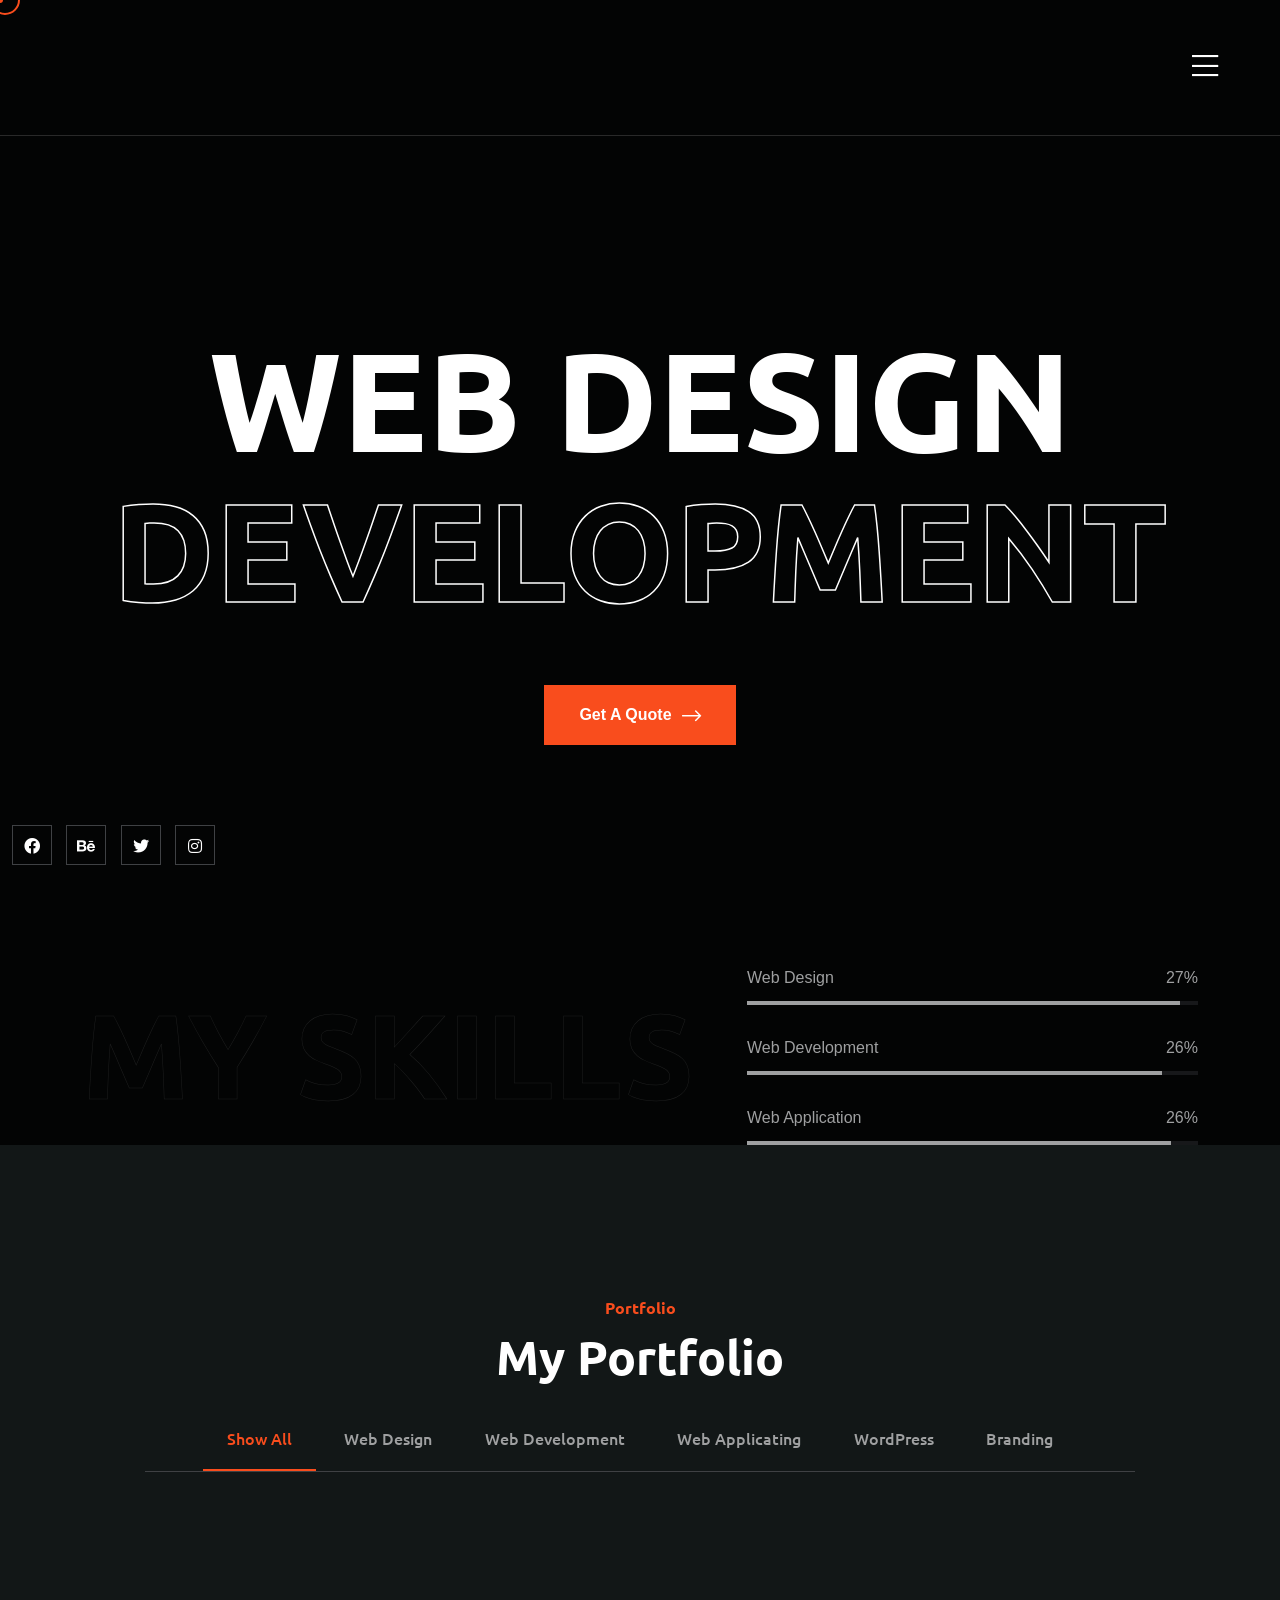
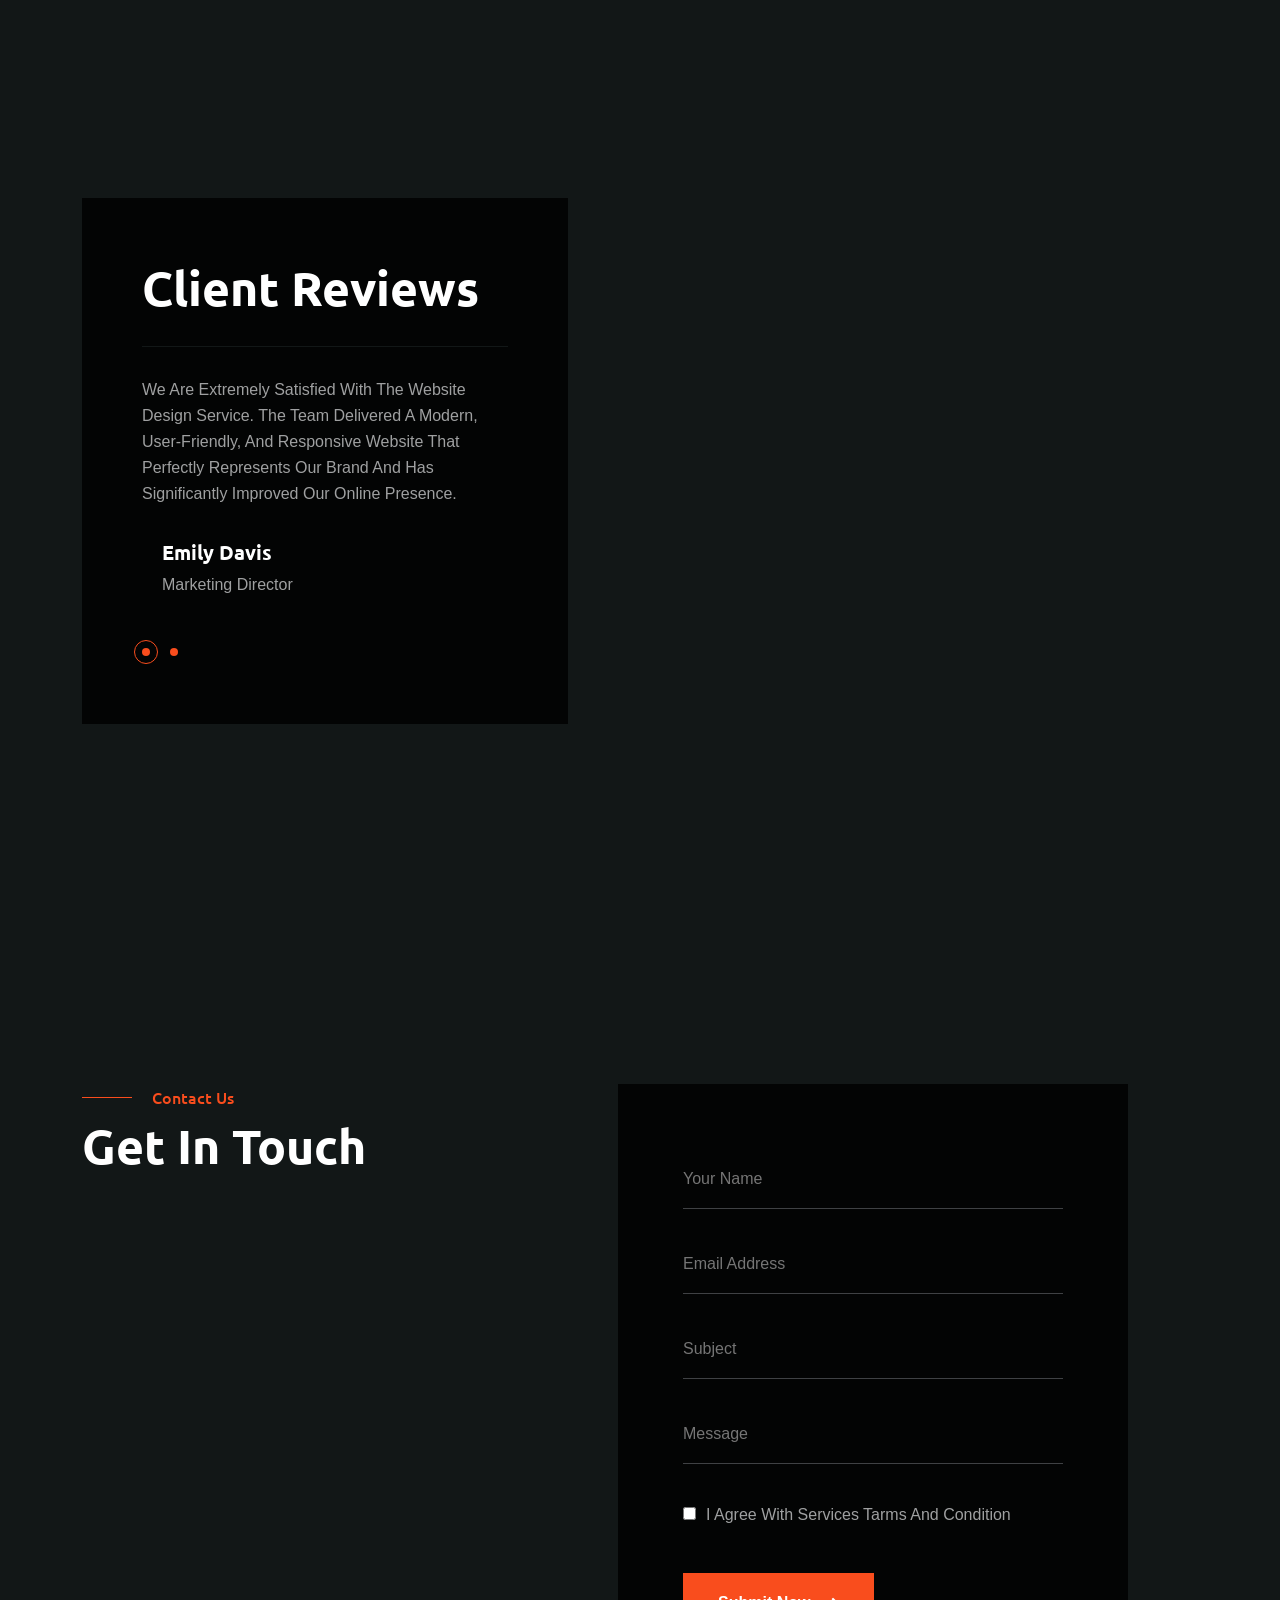
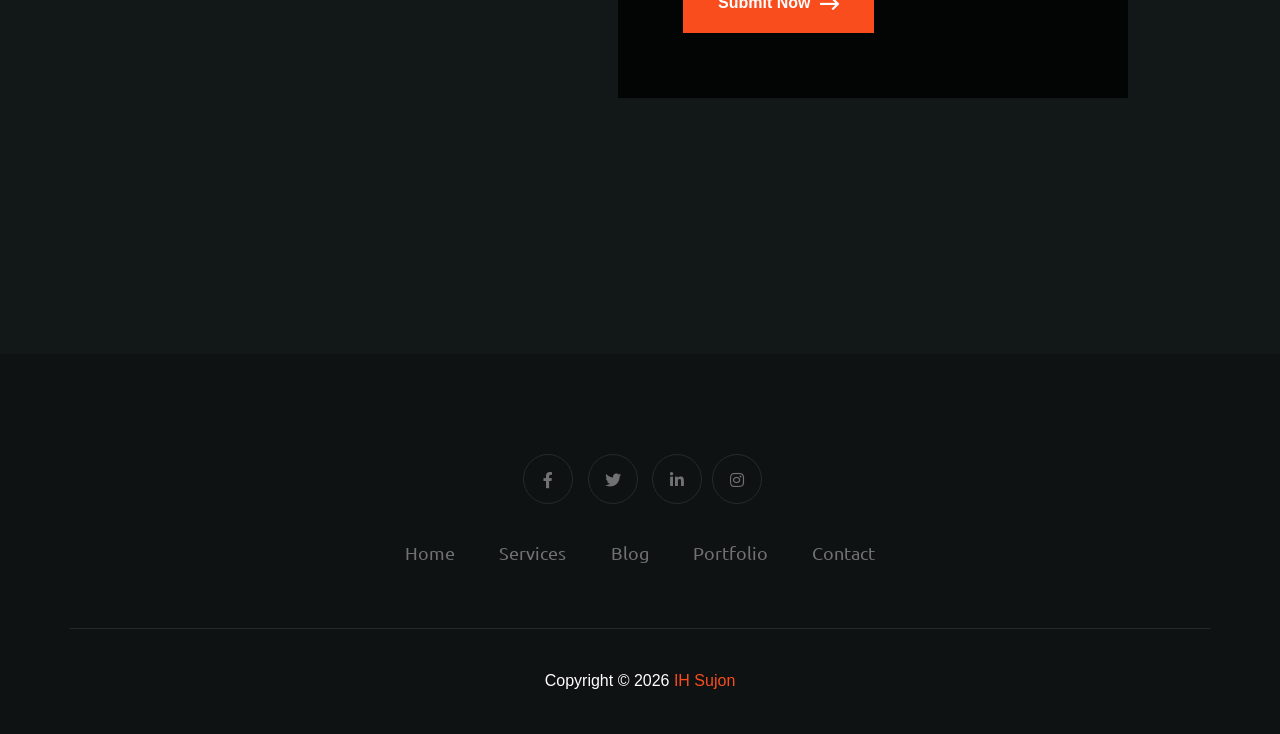
==== index.html @ 3312206a "Add files via upload" ====
<!DOCTYPE html>
<html lang="en">
  <head>
    <!-- Start Meta -->
    <meta charset="UTF-8" />
    <meta http-equiv="X-UA-Compatible" content="IE=edge" />
    <meta name="description" content="Ismaeil Hossain Sujon" />
    <meta
      name="keywords"
      content="Creative Web Designer, Web Designer, landing Page Developer, freelancer"
    />
    <meta name="IH Sujon" content="IH Sujon" />
    <meta name="viewport" content="width=device-width, initial-scale=1" />
    <!-- Title of Site -->
    <title>IH Sujon</title>
    <!-- Favicons -->
    <link rel="icon" type="image/png" href="assets/img/favicon.png" />
    <!-- Bootstrap CSS -->
    <link rel="stylesheet" href="assets/css/bootstrap.min.css" />
    <!-- font awesome -->
    <link rel="stylesheet" href="assets/css/all.css" />
    <!-- Animate CSS -->
    <link rel="stylesheet" href="assets/css/animate.css" />
    <!-- Swiper -->
    <link rel="stylesheet" href="assets/css/swiper-bundle.min.css" />
    <!-- Magnific -->
    <link rel="stylesheet" href="assets/css/magnific-popup.css" />
    <!-- Mean menu -->
    <link rel="stylesheet" href="assets/css/meanmenu.min.css" />
    <!-- Custom CSS -->
    <link rel="stylesheet" href="assets/sass/style.css" />
  </head>

  <body class="custom__cursor">
    <div class="custom__cursor-one"></div>
    <div class="custom__cursor-two"></div>
    <!-- Preloader start -->
    <div class="theme-loader">
      <div class="spinner">
        <div class="double-bounce1"></div>
        <div class="double-bounce2"></div>
      </div>
    </div>
    <!-- Preloader end -->

    <!-- Header Area Start -->
    <div class="header__area three">
      <div class="container custom-container">
        <div class="header__area-box">
          <div class="header__area-box-logo">
            <a href="index.html">
              <img src="assets/img/logo-2.png" alt="" />
            </a>
          </div>
          <div class="header__area-box-sidebar d-block">
            <div class="header__area-box-sidebar-popup-icon">
              <a href="#"><i class="fal fa-bars"></i></a>
            </div>
          </div>
          <!-- sidebar Menu Start -->
          <div class="header__area-box-sidebar-popup">
            <div class="sidebar-close-btn">
           <!--    <a href="#"><i class="fal fa-times"></i></a> -->
            </div>
            <div class="header__area-box-sidebar-popup-logo">
              <a href="index.html">
                <img src="assets/img/logo-2.png" alt="" />
              </a>
            </div>
            <div class="header__area-box-sidebar-popup-menu">
              <ul id="mobilemenu">
                <li><a href="index.html">Home</a></li>
                <li><a href="about.html">About</a></li>
                <li><a href="services.html">Services</a></li>
                <li><a href="portfolio.html">Portfolio</a></li>
                <li><a href="blog.html">Blog</a></li>
              <li><a href="contact.html">Contact</a></li>
            </ul>
                <li><a href="contact.html">Contact</a></li>
              </ul>
            </div>
            <div class="contact__info">
              <h4 class="mb-25">Contact Info</h4>
              <div class="contact__info-list">
                <a href="tel:89709806789"
                  ><i class="fal fa-phone-alt"></i>+88 01817 24 47 56</a
                >
                <a href="mailto:info@webmail.com"
                  ><i class="fal fa-envelope-open-text"></i>sujon244756@gmail.com</a
                >
                <a href="#"
                  ><i class="fal fa-map-marker-alt"></i>House 274, Ward: 8, Block B, Shiddirgonj, Narayanganj.</a
                >
              </div>
            </div>
          </div>
          <div class="sidebar-overlay"></div>
          <!-- sidebar Menu Start -->
        </div>
      </div>
    </div>
    <!-- Header Area End -->
    <!-- Banner Area Start -->
    <div class="banner__area-three" data-background="assets/img/banner-3.jpg">
      <div class="container">
        <div class="row">
          <div class="col-xl-12">
            <div class="banner__area-three-content">
              <h1>web Design <span> Development</span></h1>
              <a class="theme-btn-1" href="contact.html"
                >Get A Quote <i class="fal fa-long-arrow-right"></i
              ></a>
            </div>
          </div>
        </div>
      </div>
      <div class="banner__area-three-bottom">
        <div class="container custom-container">
          <div class="banner__area-three-bottom-icon">
            <ul>
              <li>
                <a href="#"><i class="fab fa-facebook"></i></a>
              </li>
              <li>
                <a href="#"><i class="fab fa-behance"></i></a>
              </li>
              <li>
                <a href="#"><i class="fab fa-twitter"></i></a>
              </li>
              <li>
                <a href="#"><i class="fab fa-instagram"></i></a>
              </li>
            </ul>
          </div>
        </div>
      </div>
    </div>
    <!-- Banner Area End -->
    <!-- Skill Area Start -->
    <div class="skill__area-two">
      <div class="container">
        <div class="row align-items-center">
          <div class="col-xl-7 col-lg-7 lg-mb-30">
            <div class="skill__area-two-left">
              <span>My Skills</span> <img src="assets/img/skills.png" alt="" />
            </div>
          </div>
          <div class="col-xl-5 col-lg-5">
            <div class="skill__area-two-right">
              <div class="skill__area-two-right-skill">
                <div class="skill__area-two-right-skill-item">
                  <div class="skill__area-two-right-skill-item-content">
                    <h6>web Design</h6>
                    <span class="skill__area-two-right-skill-item-count">
                      <span class="counter">96</span>%</span
                    >
                  </div>
                  <div class="skill__area-two-right-skill-item-inner">
                    <div
                      class="skill__area-two-right-skill-item-bar"
                      data-width="96"
                    ></div>
                  </div>
                </div>
              </div>
              <div class="skill__area-two-right-skill mt-30">
                <div class="skill__area-two-right-skill-item">
                  <div class="skill__area-two-right-skill-item-content">
                    <h6>Web Development</h6>
                    <span class="skill__area-two-right-skill-item-count">
                      <span class="counter">92</span>%</span
                    >
                  </div>
                  <div class="skill__area-two-right-skill-item-inner">
                    <div
                      class="skill__area-two-right-skill-item-bar"
                      data-width="92"
                    ></div>
                  </div>
                </div>
              </div>
              <div class="skill__area-two-right-skill mt-30">
                <div class="skill__area-two-right-skill-item">
                  <div class="skill__area-two-right-skill-item-content">
                    <h6>Web Application</h6>
                    <span class="skill__area-two-right-skill-item-count">
                      <span class="counter">94</span>%</span
                    >
                  </div>
                  <div class="skill__area-two-right-skill-item-inner">
                    <div
                      class="skill__area-two-right-skill-item-bar"
                      data-width="94"
                    ></div>
                  </div>
                </div>
              </div>
            </div>
          </div>
        </div>
      </div>
    </div>
    <!-- Skill Area End -->
    <!-- Portfolio Area Start -->
    <div class="portfolio__area-two section-padding">
      <div class="container">
        <div class="row">
          <div class="col-xl-12 mb-60">
            <div class="portfolio__area-two-title">
              <span class="subtitle-one">Portfolio</span>
              <h2>My Portfolio</h2>
            </div>
            <div class="portfolio__area-two-btn">
              <ul>
                <li class="active" data-filter="*">Show All</li>
                <li data-filter=".design">Web Design</li>
                <li data-filter=".development">Web Development</li>
                <li data-filter=".webapplication">Web Applicating</li>
                <li data-filter=".wordpress">WordPress</li>
                <li data-filter=".branding">Branding</li>
              </ul>
            </div>
          </div>
        </div>
        <div class="row portfolio__area-two-active">
          <div class="col-xl-4 col-lg-4 col-md-6 portfolio-item mb-30">
            <div class="portfolio__area-two-item">
              <img
                class="img__full"
                src="assets/img/portfolio/portfolio-7.jpg"
                alt=""
              />
              <div class="portfolio__area-two-item-content">
                <span>Website Design</span>
                <h4><a href="portfolio-details-2.html">Website Design</a></h4>
              </div>
            </div>
          </div>
          <div
            class="col-xl-4 col-lg-4 col-md-6 portfolio-item webapplication mb-30"
          >
            <div class="portfolio__area-two-item">
              <img
                class="img__full"
                src="assets/img/portfolio/portfolio-8.jpg"
                alt=""
              />
              <div class="portfolio__area-two-item-content">
                <span>Web Application</span>
                <h4><a href="portfolio-details-2.html">Web Application</a></h4>
              </div>
            </div>
          </div>
          <div
            class="col-xl-4 col-lg-4 col-md-6 portfolio-item branding design mb-30"
          >
            <div class="portfolio__area-two-item">
              <img
                class="img__full"
                src="assets/img/portfolio/portfolio-9.jpg"
                alt=""
              />
              <div class="portfolio__area-two-item-content">
                <span>Web Design</span>
                <h4><a href="portfolio-details-2.html">Web Design</a></h4>
              </div>
            </div>
          </div>
          <div
            class="col-xl-4 col-lg-4 col-md-6 portfolio-item development webapplication mb-30"
          >
            <div class="portfolio__area-two-item">
              <img
                class="img__full"
                src="assets/img/portfolio/portfolio-10.jpg"
                alt=""
              />
              <div class="portfolio__area-two-item-content">
                <span>Web Development</span>
                <h4><a href="portfolio-details-2.html">Web Development</a></h4>
              </div>
            </div>
          </div>
          <div class="col-xl-4 col-lg-4 col-md-6 portfolio-item design mb-30">
            <div class="portfolio__area-two-item">
              <img
                class="img__full"
                src="assets/img/portfolio/portfolio-11.jpg"
                alt=""
              />
              <div class="portfolio__area-two-item-content">
                <span>Photography</span>
                <h4><a href="portfolio-details-2.html">Photography</a></h4>
              </div>
            </div>
          </div>
          <div
            class="col-xl-4 col-lg-4 col-md-6 portfolio-item development branding wordpress mb-30"
          >
            <div class="portfolio__area-two-item">
              <img
                class="img__full"
                src="assets/img/portfolio/portfolio-12.jpg"
                alt=""
              />
              <div class="portfolio__area-two-item-content">
                <span>Website Branding</span>
                <h4><a href="portfolio-details-2.html">Website Branding</a></h4>
              </div>
            </div>
          </div>
          <div
            class="col-xl-4 col-lg-4 col-md-6 portfolio-item wordpress branding lg-mb-30"
          >
            <div class="portfolio__area-two-item">
              <img
                class="img__full"
                src="assets/img/portfolio/portfolio-13.jpg"
                alt=""
              />
              <div class="portfolio__area-two-item-content">
                <span>Wordpress Design</span>
                <h4><a href="portfolio-details-2.html">Wordpress Design</a></h4>
              </div>
            </div>
          </div>
          <div
            class="col-xl-4 col-lg-4 col-md-6 portfolio-item design lg-mb-30"
          >
            <div class="portfolio__area-two-item">
              <img
                class="img__full"
                src="assets/img/portfolio/portfolio-14.jpg"
                alt=""
              />
              <div class="portfolio__area-two-item-content">
                <span>Web Design</span>
                <h4><a href="portfolio-details-2.html">Web Design</a></h4>
              </div>
            </div>
          </div>
          <div
            class="col-xl-4 col-lg-4 col-md-6 portfolio-item wordpress development"
          >
            <div class="portfolio__area-two-item">
              <img
                class="img__full"
                src="assets/img/portfolio/portfolio-15.jpg"
                alt=""
              />
              <div class="portfolio__area-two-item-content">
                <span>Wordpress Design</span>
                <h4><a href="portfolio-details-2.html">Wordpress Design</a></h4>
              </div>
            </div>
          </div>
        </div>
      </div>
    </div>
    <!-- Portfolio Area End -->
    <!-- Sponsors Area Start -->
    <div class="sponsors__area">
      <div class="container">
        <div class="row">
          <div class="col-xl-6"></div>
          <div class="col-xl-6">
            <div class="swiper sponsors-slider">
              <div class="swiper-wrapper">
                <div class="sponsors__area-brand swiper-slide">
                  <a href="#"><img src="assets/img/brand-1.png" alt="" /></a>
                </div>
                <div class="sponsors__area-brand swiper-slide">
                  <a href="#"><img src="assets/img/brand-2.png" alt="" /></a>
                </div>
                <div class="sponsors__area-brand swiper-slide">
                  <a href="#"><img src="assets/img/brand-3.png" alt="" /></a>
                </div>
                <div class="sponsors__area-brand swiper-slide">
                  <a href="#"><img src="assets/img/brand-4.png" alt="" /></a>
                </div>
              </div>
            </div>
          </div>
        </div>
      </div>
    </div>
    <!-- Sponsors Area End -->
    <!-- Reviews Area Start -->
    <div class="reviews__area" data-background="assets/img/reviews.jpg">
      <div class="container">
        <div class="row">
          <div class="col-xl-6 col-lg-8">
            <div class="reviews__area-left">
              <div class="reviews__area-left-title">
                <h2>Client Reviews</h2>
              </div>
              <div class="swiper reviews">
                <div class="swiper-wrapper">
                  <div class="reviews__area-left-item swiper-slide">
                    <p>
                      We are extremely satisfied with the website design service. The team delivered a modern, user-friendly, and responsive website that perfectly represents our brand and has significantly improved our online presence.
                    </p>
                    <div class="reviews__area-left-item-client">
                      <div class="reviews__area-left-item-client-avatar">
                        <img src="assets/img/avatar/client.jpg" alt="" />
                      </div>
                      <div class="reviews__area-left-item-client-content">
                        <h5>Emily Davis</h5>
                        <span>Marketing Director</span>
                      </div>
                    </div>
                  </div>
                  <div class="reviews__area-left-item swiper-slide">
                    <p>
                      We are extremely satisfied with the website design. It has enhanced our online presence and helped us attract more clients.
                    </p>
                    <div class="reviews__area-left-item-client">
                      <div class="reviews__area-left-item-client-avatar">
                        <img src="assets/img/avatar/client-1.jpg" alt="" />
                      </div>
                    
                      <div class="reviews__area-left-item-client-content">
                        <h5>David Wilson</h5>
                        <span>Owner & CEO</span>
                      </div>
                    </div>
                  </div>
                </div>
              </div>
              <div class="reviews__area-left-dots">
                <div class="reviews-pagination"></div>
              </div>
              <div class="reviews__area-left-quote">
                <img src="assets/img/icon/quote.png" alt="" />
              </div>
            </div>
          </div>
        </div>
      </div>
    </div>
    <!-- Reviews Area End -->
    <!-- Contact Area Start -->
    <div class="contact__area section-padding">
      <div class="container">
        <div class="row mb-60">
          <div class="col-xl-12">
            <div class="contact__area-title lg-t-center">
              <span class="subtitle">Contact Us</span>
              <h2>Get in Touch</h2>
            </div>
          </div>
        </div>
        <div class="row">
          <div class="col-xl-12">
            <div class="contact__area-bottom">
              <div class="contact__area-bottom-form">
                <form
                  id="contact-form"
                  action="assets/form/mail.php"
                  method="POST"
                >
                  <div class="row">
                    <div class="col-sm-12 mb-25">
                      <div class="contact__area-bottom-form-item">
                        <input
                          type="text"
                          name="name"
                          placeholder="Your Name"
                          required="required"
                        />
                      </div>
                    </div>
                    <div class="col-sm-12 mb-25">
                      <div class="contact__area-bottom-form-item">
                        <input
                          type="text"
                          name="email"
                          placeholder="Email Address"
                          required="required"
                        />
                      </div>
                    </div>
                    <div class="col-sm-12 mb-25">
                      <div class="contact__area-bottom-form-item">
                        <input
                          type="text"
                          name="subject"
                          placeholder="Subject"
                          required="required"
                        />
                      </div>
                    </div>
                    <div class="col-sm-12 mb-30">
                      <div class="contact__area-bottom-form-item">
                        <textarea
                          name="message"
                          rows="5"
                          placeholder="Message"
                        ></textarea>
                      </div>
                    </div>
                    <div class="col-sm-12 mb-45">
                      <div class="contact__area-bottom-form-item">
                        <label>
                          <input class="mr-10" type="checkbox" />I agree with
                          services tarms and condition</label
                        >
                      </div>
                    </div>
                    <div class="col-sm-12">
                      <div class="contact__area-bottom-form-item">
                        <button class="theme-btn-1" type="submit">
                          Submit Now<i class="far fa-long-arrow-right"></i>
                        </button>
                      </div>
                    </div>
                  </div>
                </form>
              </div>
              <div class="contact__area-bottom-map">
              
                  <iframe src="https://www.google.com/maps/embed?pb=!1m18!1m12!1m3!1d1536.1489969031143!2d90.51235357299315!3d23.64577737249857!2m3!1f0!2f0!3f0!3m2!1i1024!2i768!4f13.1!3m3!1m2!1s0x3755b142490614c7%3A0x42169fa05b97630a!2sKnit%20Concern%20Printing%20Unit!5e1!3m2!1sen!2sbd!4v1783164167828!5m2!1sen!2sbd" loading="lazy"></iframe>

              </div>
            </div>
          </div>
        </div>
      </div>
    </div>
    <!-- Contact Area End -->
    <!-- Footer Area Start -->
    <div class="footer__area pt-60 pb-60">
      <div class="container">
        <div class="row align-items-center">
          <div class="col-xl-12">
            <div class="footer__area-widget t-center">
              <div class="footer__area-widget-about">
                <div class="footer__area-widget-about-social three">
                  <ul>
                    <li>
                      <a href="#"><i class="fab fa-facebook-f"></i></a>
                    </li>
                    <li>
                      <a href="#"><i class="fab fa-twitter"></i></a>
                    </li>
                    <!-- <li>
                      <a href="#"><i class="fab fa-behance"></i></a>
                    </li> -->
                    <li>
                      <a href="#"><i class="fab fa-linkedin-in"></i></a>
                    </li>
                    <!-- <li>
                      <a href="#"><i class="fal fa-basketball-ball"></i></a>
                    </li> -->
                    <!-- <li>
                      <a href="#"><i class="fab fa-pinterest-p"></i></a>
                    </li> -->
                    <li>
                      <a href="#"><i class="fab fa-instagram"></i></a>
                    </li>
                  </ul>
                </div>
                <div class="footer__area-widget-about-menu three">
                  <ul>
                    <li><a href="index.html">Home</a></li>
                    <li><a href="services.html">Services</a></li>
                    <li><a href="blog.html">Blog</a></li>
                    <li><a href="portfolio.html">Portfolio</a></li>
                    <li><a href="contact.html">Contact</a></li>
                  </ul>
                </div>
              </div>
            </div>
          </div>
        </div>
      </div>
    </div>
    <!-- Footer Area End -->
    <!-- Copyright Area Start -->
    <div class="copyright__area">
      <div class="container">
        <div class="row align-items-center copyright__area-border">
          <div class="col-xl-12">
            <div class="copyright__area-left t-center">
              <p>
                Copyright © 2026<a href="https://www.facebook.com/sujon244756"> IH Sujon</a> 
              </p>
            </div>
          </div>
        </div>
      </div>
    </div>
    <!-- Copyright Area End -->
    <!-- Scroll Btn Start -->
    <div class="scroll-up">
      <svg
        class="scroll-circle svg-content"
        width="100%"
        height="100%"
        viewBox="-1 -1 102 102"
      >
        <path d="M50,1 a49,49 0 0,1 0,98 a49,49 0 0,1 0,-98" />
      </svg>
    </div>
    <!-- Scroll Btn End -->
    <!-- Main JS -->
    <script src="assets/js/jquery-3.6.0.min.js"></script>
    <!-- Bootstrap JS -->
    <script src="assets/js/bootstrap.min.js"></script>
    <!-- Counter up -->
    <script src="assets/js/jquery.counterup.min.js"></script>
    <!-- Popper JS -->
    <script src="assets/js/popper.min.js"></script>
    <!-- Progressbar JS -->
    <script src="assets/js/progressbar.min.js"></script>
    <!-- Magnific JS -->
    <script src="assets/js/jquery.magnific-popup.min.js"></script>
    <!-- Swiper JS -->
    <script src="assets/js/swiper-bundle.min.js"></script>
    <!-- Waypoints JS -->
    <script src="assets/js/jquery.waypoints.min.js"></script>
    <!-- Isotope JS -->
    <script src="assets/js/isotope.pkgd.min.js"></script>
    <!-- Mean menu -->
    <script src="assets/js/jquery.meanmenu.min.js"></script>
    <!-- Custom JS -->
    <script src="assets/js/custom.js"></script>
  </body>
</html>
---- assets/sass/style.css ----
/*==========================================================================
Font
========================================================================== */
/*==========================================================================
Color
========================================================================== */
/*==========================================================================
Common Css
==========================================================================*/
@import url("https://fonts.googleapis.com/css2?family=Lora:wght@400;500;600;700&display=swap");
@import url("https://fonts.googleapis.com/css2?family=Ubuntu:wght@300;400;500;700&display=swap");
body {
  font-family: "Inter", sans-serif;
  color: #CFD0D0;
  font-size: 16px;
  line-height: 26px;
  font-weight: 400;
  text-transform: capitalize;
}

img {
  max-width: 100%;
  height: auto;
  transition: all 0.4s ease-out 0s;
}

a {
  outline: none;
  color: inherit;
  text-decoration: none;
}

a,
button,
i {
  text-decoration: none;
  color: inherit;
}

a:focus,
a:hover {
  text-decoration: none;
  color: inherit;
}

.section-padding {
  padding: 150px 0px;
}

@media (max-width: 575px) {
  .section-padding {
    padding: 90px 0px;
  }
}
.display-none {
  display: none;
}

.img__full {
  width: 100%;
}

/*==========================================================================
Form
==========================================================================*/
button,
input[type=button],
input[type=reset],
input[type=submit] {
  border: 1px solid #272A2A;
  border-color: transparent;
  border-radius: 0px;
  background: #F94D1D;
  color: #FFFFFF;
  line-height: 1;
  padding: 0.6em 1em 0.4em;
}

button:hover,
input[type=button]:hover,
input[type=reset]:hover,
input[type=submit]:hover {
  border-color: transparent;
}

button:active,
button:focus,
input[type=button]:active,
input[type=button]:focus,
input[type=reset]:active,
input[type=reset]:focus,
input[type=submit]:active,
input[type=submit]:focus {
  border-color: transparent;
}

input[type=text],
input[type=email],
input[type=url],
input[type=password],
input[type=search],
input[type=number],
input[type=tel],
input[type=range],
input[type=date],
input[type=month],
input[type=week],
input[type=time],
input[type=datetime],
input[type=datetime-local],
input[type=color],
textarea {
  color: #FFFFFF;
  border: 1px solid;
  border-radius: 0px;
  width: 100%;
  height: 60px;
  border: 1px solid #272A2A;
  background: #FFFFFF;
  padding-left: 20px;
}

input[type=text]:focus,
input[type=email]:focus,
input[type=url]:focus,
input[type=password]:focus,
input[type=search]:focus,
input[type=number]:focus,
input[type=tel]:focus,
input[type=range]:focus,
input[type=date]:focus,
input[type=month]:focus,
input[type=week]:focus,
input[type=time]:focus,
input[type=datetime]:focus,
input[type=datetime-local]:focus,
input[type=color]:focus,
textarea:focus {
  color: #FFFFFF;
  outline: none;
  box-shadow: none;
  border-color: #F94D1D;
}

select {
  border: 1px solid #3F4144;
}

textarea {
  width: 100%;
  height: 150px;
  padding-top: 15px;
}

button,
button:hover,
button:focus {
  box-shadow: none;
  border: none;
  outline: none;
}

/*==========================================================================
Hedging CSS
==========================================================================*/
h1 {
  font-size: 84px;
  line-height: 94px;
  padding: 0;
  margin: 0;
  color: #FFFFFF;
  font-family: "Ubuntu", sans-serif;
  font-weight: 700;
}

h2 {
  font-size: 48px;
  line-height: 58px;
  padding: 0;
  margin: 0;
  color: #FFFFFF;
  font-family: "Ubuntu", sans-serif;
  font-weight: 700;
}

h3 {
  font-size: 30px;
  line-height: 40px;
  padding: 0;
  margin: 0;
  color: #FFFFFF;
  font-family: "Ubuntu", sans-serif;
  font-weight: 700;
}

h4 {
  font-size: 24px;
  line-height: 34px;
  padding: 0;
  margin: 0;
  color: #FFFFFF;
  font-family: "Ubuntu", sans-serif;
  font-weight: 700;
}

h5 {
  font-size: 20px;
  line-height: 30px;
  padding: 0;
  margin: 0;
  color: #FFFFFF;
  font-family: "Ubuntu", sans-serif;
  font-weight: 700;
}

h6 {
  font-size: 18px;
  line-height: 28px;
  padding: 0;
  margin: 0;
  color: #FFFFFF;
  font-family: "Ubuntu", sans-serif;
  font-weight: 700;
}

p {
  font-size: 16px;
  line-height: 26px;
  padding: 0;
  margin: 0;
  color: #9FA0A1;
  font-family: "Inter", sans-serif;
}

.t-left {
  text-align: left;
}

.t-center {
  text-align: center;
}

.t-right {
  text-align: right;
}

@media (max-width: 767px) {
  h2 {
    font-size: 46px;
    line-height: 56px;
  }
}
@media (max-width: 530px) {
  h2 {
    font-size: 40px;
    line-height: 50px;
  }
}
@media (max-width: 460px) {
  h2 {
    font-size: 38px;
    line-height: 48px;
  }
}
@media (max-width: 430px) {
  h2 {
    font-size: 30px;
    line-height: 40px;
  }
  h3 {
    font-size: 26px;
    line-height: 36px;
  }
  h4 {
    font-size: 24px;
    line-height: 34px;
  }
}
/*==========================================================================
Theme Btn CSS
==========================================================================*/
.theme-btn,
.theme-btn-1 {
  background: #F94D1D;
  color: #FFFFFF;
  display: inline-flex;
  font-size: 16px;
  padding: 0 35px;
  text-align: center;
  font-weight: 700;
  font-family: "Inter", sans-serif;
  z-index: 3;
  position: relative;
  transition: all 0.5s ease-out 0s;
  align-items: center;
  line-height: 60px;
  overflow: hidden;
}
.theme-btn::after,
.theme-btn-1::after {
  position: absolute;
  content: "";
  position: absolute;
  width: 0;
  transition: all 0.5s ease-out 0s;
  height: 100%;
  top: 0;
  left: 0;
  right: 0;
  margin: 0 auto;
  z-index: -1;
}
.theme-btn i::before,
.theme-btn-1 i::before {
  font-size: 22px;
  margin-left: 10px;
  top: 1px;
  position: relative;
}
.theme-btn:hover,
.theme-btn-1:hover {
  color: #FFFFFF;
}
.theme-btn:hover::after,
.theme-btn-1:hover::after {
  width: 100%;
}
.theme-btn:focus,
.theme-btn-1:focus {
  color: #FFFFFF;
}

.theme-btn {
  background: #005BA4;
}
.theme-btn:hover {
  color: #030404;
}
.theme-btn::after {
  background: #FFFFFF;
}

.theme-btn-1 {
  background: #F94D1D;
}
.theme-btn-1:hover {
  color: #030404;
}
.theme-btn-1::after {
  background: #FFFFFF;
}

.simple-btn {
  display: inline-block;
  color: #FFFFFF;
  font-size: 14px;
  line-height: 24px;
  font-weight: 600;
  transition: all 0.4s ease-in-out;
  text-transform: capitalize;
}
.simple-btn i {
  position: relative;
  top: 1px;
  margin-left: 8px;
}
.simple-btn:hover {
  color: #F94D1D;
}

.subtitle {
  display: inline-block;
  position: relative;
  font-weight: 500;
  color: #F94D1D;
  text-transform: capitalize;
  z-index: 1;
  margin-bottom: 6px;
  padding-left: 70px;
  font-family: "Ubuntu", sans-serif;
}
.subtitle::after {
  position: absolute;
  top: 13px;
  content: "";
  left: 0;
  width: 50px;
  height: 1px;
  background: #F94D1D;
}
.subtitle.one {
  color: #005BA4;
}
.subtitle.one::after {
  background: #005BA4;
}

.subtitle-one {
  display: inline-block;
  font-family: "Ubuntu", sans-serif;
  position: relative;
  font-weight: 600;
  color: #F94D1D;
  text-transform: capitalize;
  z-index: 1;
  margin-bottom: 6px;
}

@-webkit-keyframes rotate {
  100% {
    transform: rotate(90deg);
  }
}

@keyframes rotate {
  100% {
    transform: rotate(90deg);
  }
}
/*==========================================================================
Scroll Top CSS
==========================================================================*/
.scroll-up {
  cursor: pointer;
  display: block;
  border-radius: 50px;
  box-shadow: inset 0 0 0 2px #3F4144;
  z-index: 10000;
  opacity: 0;
  visibility: hidden;
  transform: translateY(15px);
  position: fixed;
  right: 20px;
  bottom: 20px;
  height: 50px;
  width: 50px;
  transition: all 200ms linear;
}
.scroll-up::after {
  position: absolute;
  font-family: "Font Awesome 5 Pro";
  content: "\f176";
  text-align: center;
  line-height: 50px;
  font-size: 24px;
  color: #F94D1D;
  left: 0;
  top: 0;
  font-size: 20px;
  height: 50px;
  width: 50px;
  cursor: pointer;
  display: block;
  z-index: 1;
  transition: all 200ms linear;
}
.scroll-up.active-scroll {
  opacity: 1;
  visibility: visible;
  transform: translateY(0);
}
.scroll-up svg path {
  fill: none;
}
.scroll-up svg.scroll-circle path {
  stroke: #F94D1D;
  stroke-width: 4;
  box-sizing: border-box;
  transition: all 200ms linear;
}

.scroll-one {
  box-shadow: inset 0 0 0 2px #121717;
}
.scroll-one::after {
  color: #005BA4;
}
.scroll-one svg.scroll-circle path {
  stroke: #005BA4;
}

/*==========================================================================
Preloader CSS
========================================================================== */
.spinner {
  width: 80px;
  height: 80px;
  position: relative;
  margin: 100px auto;
}

.double-bounce1,
.double-bounce2 {
  width: 100%;
  height: 100%;
  border-radius: 50%;
  background-color: #FFFFFF;
  opacity: 0.6;
  position: absolute;
  top: 0;
  left: 0;
  -webkit-animation: sk-bounce 2s infinite ease-in-out;
          animation: sk-bounce 2s infinite ease-in-out;
}

.double-bounce2 {
  -webkit-animation-delay: -1s;
          animation-delay: -1s;
}

@-webkit-keyframes sk-bounce {
  0%, 100% {
    transform: scale(0);
    -webkit-transform: scale(0);
  }
  50% {
    transform: scale(1);
    -webkit-transform: scale(1);
  }
}

@keyframes sk-bounce {
  0%, 100% {
    transform: scale(0);
    -webkit-transform: scale(0);
  }
  50% {
    transform: scale(1);
    -webkit-transform: scale(1);
  }
}
.theme-loader {
  position: fixed;
  width: 100%;
  height: 100%;
  background: #030404;
  z-index: 9999999999;
}

.theme-loader .spinner {
  left: 50%;
  top: 50%;
  margin-left: -40px;
  margin-top: -40px;
}

/*==========================================================================
Video Animation CSS
==========================================================================*/
.video-pulse::after, .video-pulse::before {
  position: absolute;
  content: "";
  width: 100%;
  height: 100%;
  border: 1px solid #FFFFFF;
  left: 0;
  top: 0;
  border-radius: 50%;
  -webkit-animation-duration: 2.5s;
          animation-duration: 2.5s;
  -webkit-animation-timing-function: linear;
          animation-timing-function: linear;
  -webkit-animation-name: video-animation;
          animation-name: video-animation;
  -webkit-animation-iteration-count: infinite;
          animation-iteration-count: infinite;
}

.video-pulse::before {
  -webkit-animation-delay: 1s;
          animation-delay: 1s;
}

@-webkit-keyframes video-animation {
  0% {
    opacity: 0.5;
    transform: scale(1);
  }
  50% {
    opacity: 0.2;
    transform: scale(1.5);
  }
  100% {
    opacity: 0;
    transform: scale(2);
  }
}

@keyframes video-animation {
  0% {
    opacity: 0.5;
    transform: scale(1);
  }
  50% {
    opacity: 0.2;
    transform: scale(1.5);
  }
  100% {
    opacity: 0;
    transform: scale(2);
  }
}
/*==========================================================================
Custom Cursor
========================================================================== */
.custom__cursor-one {
  width: 30px;
  height: 30px;
  border-radius: 100%;
  border: 2px solid #F94D1D;
  transition: all 200ms ease-out;
  position: fixed;
  pointer-events: none;
  left: 0;
  top: 0;
  transform: translate(calc(-50% + 5px), -50%);
  z-index: 999999;
}
.custom__cursor-one.main {
  border-color: #005BA4;
}

.custom__cursor-two {
  width: 6px;
  height: 6px;
  border-radius: 100%;
  background: #F94D1D;
  position: fixed;
  transform: translate(-50%, -50%);
  pointer-events: none;
  transition: width 0.3s, height 0.3s, opacity 0.3s;
  z-index: 999999;
}
.custom__cursor-two.main {
  background: #005BA4;
}

.custom__cursor__hover {
  background: #F94D1D;
  opacity: 0.2;
  width: 70px;
  height: 70px;
}
.custom__cursor__hover.main {
  background: #005BA4;
  opacity: 0.4;
}

.custom-container {
  max-width: 1700px;
  margin: 0 auto;
}

.mt-0 {
  margin-top: 0px;
}

.mb-0 {
  margin-bottom: 0px;
}

.ml-0 {
  margin-left: 0px;
}

.mr-0 {
  margin-right: 0px;
}

.pt-0 {
  padding-top: 0px;
}

.pb-0 {
  padding-bottom: 0px;
}

.pl-0 {
  padding-left: 0px;
}

.pr-0 {
  padding-right: 0px;
}

.mt-5 {
  margin-top: 5px;
}

.mb-5 {
  margin-bottom: 5px;
}

.ml-5 {
  margin-left: 5px;
}

.mr-5 {
  margin-right: 5px;
}

.pt-5 {
  padding-top: 5px;
}

.pb-5 {
  padding-bottom: 5px;
}

.pl-5 {
  padding-left: 5px;
}

.pr-5 {
  padding-right: 5px;
}

.mt-10 {
  margin-top: 10px;
}

.mb-10 {
  margin-bottom: 10px;
}

.ml-10 {
  margin-left: 10px;
}

.mr-10 {
  margin-right: 10px;
}

.pt-10 {
  padding-top: 10px;
}

.pb-10 {
  padding-bottom: 10px;
}

.pl-10 {
  padding-left: 10px;
}

.pr-10 {
  padding-right: 10px;
}

.mt-15 {
  margin-top: 15px;
}

.mb-15 {
  margin-bottom: 15px;
}

.ml-15 {
  margin-left: 15px;
}

.mr-15 {
  margin-right: 15px;
}

.pt-15 {
  padding-top: 15px;
}

.pb-15 {
  padding-bottom: 15px;
}

.pl-15 {
  padding-left: 15px;
}

.pr-15 {
  padding-right: 15px;
}

.mt-20 {
  margin-top: 20px;
}

.mb-20 {
  margin-bottom: 20px;
}

.ml-20 {
  margin-left: 20px;
}

.mr-20 {
  margin-right: 20px;
}

.pt-20 {
  padding-top: 20px;
}

.pb-20 {
  padding-bottom: 20px;
}

.pl-20 {
  padding-left: 20px;
}

.pr-20 {
  padding-right: 20px;
}

.mt-25 {
  margin-top: 25px;
}

.mb-25 {
  margin-bottom: 25px;
}

.ml-25 {
  margin-left: 25px;
}

.mr-25 {
  margin-right: 25px;
}

.pt-25 {
  padding-top: 25px;
}

.pb-25 {
  padding-bottom: 25px;
}

.pl-25 {
  padding-left: 25px;
}

.pr-25 {
  padding-right: 25px;
}

.mt-30 {
  margin-top: 30px;
}

.mb-30 {
  margin-bottom: 30px;
}

.ml-30 {
  margin-left: 30px;
}

.mr-30 {
  margin-right: 30px;
}

.pt-30 {
  padding-top: 30px;
}

.pb-30 {
  padding-bottom: 30px;
}

.pl-30 {
  padding-left: 30px;
}

.pr-30 {
  padding-right: 30px;
}

.mt-35 {
  margin-top: 35px;
}

.mb-35 {
  margin-bottom: 35px;
}

.ml-35 {
  margin-left: 35px;
}

.mr-35 {
  margin-right: 35px;
}

.pt-35 {
  padding-top: 35px;
}

.pb-35 {
  padding-bottom: 35px;
}

.pl-35 {
  padding-left: 35px;
}

.pr-35 {
  padding-right: 35px;
}

.mt-40 {
  margin-top: 40px;
}

.mb-40 {
  margin-bottom: 40px;
}

.ml-40 {
  margin-left: 40px;
}

.mr-40 {
  margin-right: 40px;
}

.pt-40 {
  padding-top: 40px;
}

.pb-40 {
  padding-bottom: 40px;
}

.pl-40 {
  padding-left: 40px;
}

.pr-40 {
  padding-right: 40px;
}

.mt-45 {
  margin-top: 45px;
}

.mb-45 {
  margin-bottom: 45px;
}

.ml-45 {
  margin-left: 45px;
}

.mr-45 {
  margin-right: 45px;
}

.pt-45 {
  padding-top: 45px;
}

.pb-45 {
  padding-bottom: 45px;
}

.pl-45 {
  padding-left: 45px;
}

.pr-45 {
  padding-right: 45px;
}

.mt-50 {
  margin-top: 50px;
}

.mb-50 {
  margin-bottom: 50px;
}

.ml-50 {
  margin-left: 50px;
}

.mr-50 {
  margin-right: 50px;
}

.pt-50 {
  padding-top: 50px;
}

.pb-50 {
  padding-bottom: 50px;
}

.pl-50 {
  padding-left: 50px;
}

.pr-50 {
  padding-right: 50px;
}

.mt-55 {
  margin-top: 55px;
}

.mb-55 {
  margin-bottom: 55px;
}

.ml-55 {
  margin-left: 55px;
}

.mr-55 {
  margin-right: 55px;
}

.pt-55 {
  padding-top: 55px;
}

.pb-55 {
  padding-bottom: 55px;
}

.pl-55 {
  padding-left: 55px;
}

.pr-55 {
  padding-right: 55px;
}

.mt-60 {
  margin-top: 60px;
}

.mb-60 {
  margin-bottom: 60px;
}

.ml-60 {
  margin-left: 60px;
}

.mr-60 {
  margin-right: 60px;
}

.pt-60 {
  padding-top: 60px;
}

.pb-60 {
  padding-bottom: 60px;
}

.pl-60 {
  padding-left: 60px;
}

.pr-60 {
  padding-right: 60px;
}

.mt-65 {
  margin-top: 65px;
}

.mb-65 {
  margin-bottom: 65px;
}

.ml-65 {
  margin-left: 65px;
}

.mr-65 {
  margin-right: 65px;
}

.pt-65 {
  padding-top: 65px;
}

.pb-65 {
  padding-bottom: 65px;
}

.pl-65 {
  padding-left: 65px;
}

.pr-65 {
  padding-right: 65px;
}

.mt-70 {
  margin-top: 70px;
}

.mb-70 {
  margin-bottom: 70px;
}

.ml-70 {
  margin-left: 70px;
}

.mr-70 {
  margin-right: 70px;
}

.pt-70 {
  padding-top: 70px;
}

.pb-70 {
  padding-bottom: 70px;
}

.pl-70 {
  padding-left: 70px;
}

.pr-70 {
  padding-right: 70px;
}

.mt-75 {
  margin-top: 75px;
}

.mb-75 {
  margin-bottom: 75px;
}

.ml-75 {
  margin-left: 75px;
}

.mr-75 {
  margin-right: 75px;
}

.pt-75 {
  padding-top: 75px;
}

.pb-75 {
  padding-bottom: 75px;
}

.pl-75 {
  padding-left: 75px;
}

.pr-75 {
  padding-right: 75px;
}

.mt-80 {
  margin-top: 80px;
}

.mb-80 {
  margin-bottom: 80px;
}

.ml-80 {
  margin-left: 80px;
}

.mr-80 {
  margin-right: 80px;
}

.pt-80 {
  padding-top: 80px;
}

.pb-80 {
  padding-bottom: 80px;
}

.pl-80 {
  padding-left: 80px;
}

.pr-80 {
  padding-right: 80px;
}

.mt-85 {
  margin-top: 85px;
}

.mb-85 {
  margin-bottom: 85px;
}

.ml-85 {
  margin-left: 85px;
}

.mr-85 {
  margin-right: 85px;
}

.pt-85 {
  padding-top: 85px;
}

.pb-85 {
  padding-bottom: 85px;
}

.pl-85 {
  padding-left: 85px;
}

.pr-85 {
  padding-right: 85px;
}

.mt-90 {
  margin-top: 90px;
}

.mb-90 {
  margin-bottom: 90px;
}

.ml-90 {
  margin-left: 90px;
}

.mr-90 {
  margin-right: 90px;
}

.pt-90 {
  padding-top: 90px;
}

.pb-90 {
  padding-bottom: 90px;
}

.pl-90 {
  padding-left: 90px;
}

.pr-90 {
  padding-right: 90px;
}

.mt-95 {
  margin-top: 95px;
}

.mb-95 {
  margin-bottom: 95px;
}

.ml-95 {
  margin-left: 95px;
}

.mr-95 {
  margin-right: 95px;
}

.pt-95 {
  padding-top: 95px;
}

.pb-95 {
  padding-bottom: 95px;
}

.pl-95 {
  padding-left: 95px;
}

.pr-95 {
  padding-right: 95px;
}

.mt-100 {
  margin-top: 100px;
}

.mb-100 {
  margin-bottom: 100px;
}

.ml-100 {
  margin-left: 100px;
}

.mr-100 {
  margin-right: 100px;
}

.pt-100 {
  padding-top: 100px;
}

.pb-100 {
  padding-bottom: 100px;
}

.pl-100 {
  padding-left: 100px;
}

.pr-100 {
  padding-right: 100px;
}

.mt-105 {
  margin-top: 105px;
}

.mb-105 {
  margin-bottom: 105px;
}

.ml-105 {
  margin-left: 105px;
}

.mr-105 {
  margin-right: 105px;
}

.pt-105 {
  padding-top: 105px;
}

.pb-105 {
  padding-bottom: 105px;
}

.pl-105 {
  padding-left: 105px;
}

.pr-105 {
  padding-right: 105px;
}

.mt-110 {
  margin-top: 110px;
}

.mb-110 {
  margin-bottom: 110px;
}

.ml-110 {
  margin-left: 110px;
}

.mr-110 {
  margin-right: 110px;
}

.pt-110 {
  padding-top: 110px;
}

.pb-110 {
  padding-bottom: 110px;
}

.pl-110 {
  padding-left: 110px;
}

.pr-110 {
  padding-right: 110px;
}

.mt-115 {
  margin-top: 115px;
}

.mb-115 {
  margin-bottom: 115px;
}

.ml-115 {
  margin-left: 115px;
}

.mr-115 {
  margin-right: 115px;
}

.pt-115 {
  padding-top: 115px;
}

.pb-115 {
  padding-bottom: 115px;
}

.pl-115 {
  padding-left: 115px;
}

.pr-115 {
  padding-right: 115px;
}

.mt-120 {
  margin-top: 120px;
}

.mb-120 {
  margin-bottom: 120px;
}

.ml-120 {
  margin-left: 120px;
}

.mr-120 {
  margin-right: 120px;
}

.pt-120 {
  padding-top: 120px;
}

.pb-120 {
  padding-bottom: 120px;
}

.pl-120 {
  padding-left: 120px;
}

.pr-120 {
  padding-right: 120px;
}

@media (max-width: 1199px) {
  .xl-mb-0 {
    margin-bottom: 0px;
  }
  .xl-ml-0 {
    margin-left: 0px;
  }
  .xl-mr-0 {
    margin-right: 0px;
  }
  .xl-mb-5 {
    margin-bottom: 5px;
  }
  .xl-ml-5 {
    margin-left: 5px;
  }
  .xl-mr-5 {
    margin-right: 5px;
  }
  .xl-mb-10 {
    margin-bottom: 10px;
  }
  .xl-ml-10 {
    margin-left: 10px;
  }
  .xl-mr-10 {
    margin-right: 10px;
  }
  .xl-mb-15 {
    margin-bottom: 15px;
  }
  .xl-ml-15 {
    margin-left: 15px;
  }
  .xl-mr-15 {
    margin-right: 15px;
  }
  .xl-mb-20 {
    margin-bottom: 20px;
  }
  .xl-ml-20 {
    margin-left: 20px;
  }
  .xl-mr-20 {
    margin-right: 20px;
  }
  .xl-mb-25 {
    margin-bottom: 25px;
  }
  .xl-ml-25 {
    margin-left: 25px;
  }
  .xl-mr-25 {
    margin-right: 25px;
  }
  .xl-mb-30 {
    margin-bottom: 30px;
  }
  .xl-ml-30 {
    margin-left: 30px;
  }
  .xl-mr-30 {
    margin-right: 30px;
  }
  .xl-mb-35 {
    margin-bottom: 35px;
  }
  .xl-ml-35 {
    margin-left: 35px;
  }
  .xl-mr-35 {
    margin-right: 35px;
  }
  .xl-mb-40 {
    margin-bottom: 40px;
  }
  .xl-ml-40 {
    margin-left: 40px;
  }
  .xl-mr-40 {
    margin-right: 40px;
  }
  .xl-mb-45 {
    margin-bottom: 45px;
  }
  .xl-ml-45 {
    margin-left: 45px;
  }
  .xl-mr-45 {
    margin-right: 45px;
  }
  .xl-mb-50 {
    margin-bottom: 50px;
  }
  .xl-ml-50 {
    margin-left: 50px;
  }
  .xl-mr-50 {
    margin-right: 50px;
  }
  .xl-mb-55 {
    margin-bottom: 55px;
  }
  .xl-ml-55 {
    margin-left: 55px;
  }
  .xl-mr-55 {
    margin-right: 55px;
  }
  .xl-mb-60 {
    margin-bottom: 60px;
  }
  .xl-ml-60 {
    margin-left: 60px;
  }
  .xl-mr-60 {
    margin-right: 60px;
  }
  .xl-mb-65 {
    margin-bottom: 65px;
  }
  .xl-ml-65 {
    margin-left: 65px;
  }
  .xl-mr-65 {
    margin-right: 65px;
  }
  .xl-mb-70 {
    margin-bottom: 70px;
  }
  .xl-ml-70 {
    margin-left: 70px;
  }
  .xl-mr-70 {
    margin-right: 70px;
  }
  .xl-mb-75 {
    margin-bottom: 75px;
  }
  .xl-ml-75 {
    margin-left: 75px;
  }
  .xl-mr-75 {
    margin-right: 75px;
  }
  .xl-mb-80 {
    margin-bottom: 80px;
  }
  .xl-ml-80 {
    margin-left: 80px;
  }
  .xl-mr-80 {
    margin-right: 80px;
  }
  .xl-mb-85 {
    margin-bottom: 85px;
  }
  .xl-ml-85 {
    margin-left: 85px;
  }
  .xl-mr-85 {
    margin-right: 85px;
  }
  .xl-mb-90 {
    margin-bottom: 90px;
  }
  .xl-ml-90 {
    margin-left: 90px;
  }
  .xl-mr-90 {
    margin-right: 90px;
  }
  .xl-mb-95 {
    margin-bottom: 95px;
  }
  .xl-ml-95 {
    margin-left: 95px;
  }
  .xl-mr-95 {
    margin-right: 95px;
  }
}
@media (max-width: 991px) {
  .lg-mb-0 {
    margin-bottom: 0px;
  }
  .lg-mt-0 {
    margin-top: 0px;
  }
  .lg-ml-0 {
    margin-left: 0px;
  }
  .lg-pt-0 {
    padding-top: 0px;
  }
  .lg-pb-0 {
    padding-bottom: 0px;
  }
  .lg-pl-0 {
    padding-left: 0px;
  }
  .lg-pr-0 {
    padding-right: 0px;
  }
  .lg-mb-5 {
    margin-bottom: 5px;
  }
  .lg-mt-5 {
    margin-top: 5px;
  }
  .lg-ml-5 {
    margin-left: 5px;
  }
  .lg-pt-5 {
    padding-top: 5px;
  }
  .lg-pb-5 {
    padding-bottom: 5px;
  }
  .lg-pl-5 {
    padding-left: 5px;
  }
  .lg-pr-5 {
    padding-right: 5px;
  }
  .lg-mb-10 {
    margin-bottom: 10px;
  }
  .lg-mt-10 {
    margin-top: 10px;
  }
  .lg-ml-10 {
    margin-left: 10px;
  }
  .lg-pt-10 {
    padding-top: 10px;
  }
  .lg-pb-10 {
    padding-bottom: 10px;
  }
  .lg-pl-10 {
    padding-left: 10px;
  }
  .lg-pr-10 {
    padding-right: 10px;
  }
  .lg-mb-15 {
    margin-bottom: 15px;
  }
  .lg-mt-15 {
    margin-top: 15px;
  }
  .lg-ml-15 {
    margin-left: 15px;
  }
  .lg-pt-15 {
    padding-top: 15px;
  }
  .lg-pb-15 {
    padding-bottom: 15px;
  }
  .lg-pl-15 {
    padding-left: 15px;
  }
  .lg-pr-15 {
    padding-right: 15px;
  }
  .lg-mb-20 {
    margin-bottom: 20px;
  }
  .lg-mt-20 {
    margin-top: 20px;
  }
  .lg-ml-20 {
    margin-left: 20px;
  }
  .lg-pt-20 {
    padding-top: 20px;
  }
  .lg-pb-20 {
    padding-bottom: 20px;
  }
  .lg-pl-20 {
    padding-left: 20px;
  }
  .lg-pr-20 {
    padding-right: 20px;
  }
  .lg-mb-25 {
    margin-bottom: 25px;
  }
  .lg-mt-25 {
    margin-top: 25px;
  }
  .lg-ml-25 {
    margin-left: 25px;
  }
  .lg-pt-25 {
    padding-top: 25px;
  }
  .lg-pb-25 {
    padding-bottom: 25px;
  }
  .lg-pl-25 {
    padding-left: 25px;
  }
  .lg-pr-25 {
    padding-right: 25px;
  }
  .lg-mb-30 {
    margin-bottom: 30px;
  }
  .lg-mt-30 {
    margin-top: 30px;
  }
  .lg-ml-30 {
    margin-left: 30px;
  }
  .lg-pt-30 {
    padding-top: 30px;
  }
  .lg-pb-30 {
    padding-bottom: 30px;
  }
  .lg-pl-30 {
    padding-left: 30px;
  }
  .lg-pr-30 {
    padding-right: 30px;
  }
  .lg-mb-35 {
    margin-bottom: 35px;
  }
  .lg-mt-35 {
    margin-top: 35px;
  }
  .lg-ml-35 {
    margin-left: 35px;
  }
  .lg-pt-35 {
    padding-top: 35px;
  }
  .lg-pb-35 {
    padding-bottom: 35px;
  }
  .lg-pl-35 {
    padding-left: 35px;
  }
  .lg-pr-35 {
    padding-right: 35px;
  }
  .lg-mb-40 {
    margin-bottom: 40px;
  }
  .lg-mt-40 {
    margin-top: 40px;
  }
  .lg-ml-40 {
    margin-left: 40px;
  }
  .lg-pt-40 {
    padding-top: 40px;
  }
  .lg-pb-40 {
    padding-bottom: 40px;
  }
  .lg-pl-40 {
    padding-left: 40px;
  }
  .lg-pr-40 {
    padding-right: 40px;
  }
  .lg-mb-45 {
    margin-bottom: 45px;
  }
  .lg-mt-45 {
    margin-top: 45px;
  }
  .lg-ml-45 {
    margin-left: 45px;
  }
  .lg-pt-45 {
    padding-top: 45px;
  }
  .lg-pb-45 {
    padding-bottom: 45px;
  }
  .lg-pl-45 {
    padding-left: 45px;
  }
  .lg-pr-45 {
    padding-right: 45px;
  }
  .lg-mb-50 {
    margin-bottom: 50px;
  }
  .lg-mt-50 {
    margin-top: 50px;
  }
  .lg-ml-50 {
    margin-left: 50px;
  }
  .lg-pt-50 {
    padding-top: 50px;
  }
  .lg-pb-50 {
    padding-bottom: 50px;
  }
  .lg-pl-50 {
    padding-left: 50px;
  }
  .lg-pr-50 {
    padding-right: 50px;
  }
  .lg-mb-55 {
    margin-bottom: 55px;
  }
  .lg-mt-55 {
    margin-top: 55px;
  }
  .lg-ml-55 {
    margin-left: 55px;
  }
  .lg-pt-55 {
    padding-top: 55px;
  }
  .lg-pb-55 {
    padding-bottom: 55px;
  }
  .lg-pl-55 {
    padding-left: 55px;
  }
  .lg-pr-55 {
    padding-right: 55px;
  }
  .lg-mb-60 {
    margin-bottom: 60px;
  }
  .lg-mt-60 {
    margin-top: 60px;
  }
  .lg-ml-60 {
    margin-left: 60px;
  }
  .lg-pt-60 {
    padding-top: 60px;
  }
  .lg-pb-60 {
    padding-bottom: 60px;
  }
  .lg-pl-60 {
    padding-left: 60px;
  }
  .lg-pr-60 {
    padding-right: 60px;
  }
  .lg-mb-65 {
    margin-bottom: 65px;
  }
  .lg-mt-65 {
    margin-top: 65px;
  }
  .lg-ml-65 {
    margin-left: 65px;
  }
  .lg-pt-65 {
    padding-top: 65px;
  }
  .lg-pb-65 {
    padding-bottom: 65px;
  }
  .lg-pl-65 {
    padding-left: 65px;
  }
  .lg-pr-65 {
    padding-right: 65px;
  }
  .lg-mb-70 {
    margin-bottom: 70px;
  }
  .lg-mt-70 {
    margin-top: 70px;
  }
  .lg-ml-70 {
    margin-left: 70px;
  }
  .lg-pt-70 {
    padding-top: 70px;
  }
  .lg-pb-70 {
    padding-bottom: 70px;
  }
  .lg-pl-70 {
    padding-left: 70px;
  }
  .lg-pr-70 {
    padding-right: 70px;
  }
  .lg-t-left {
    text-align: left;
  }
  .lg-t-center {
    text-align: center;
  }
  .lg-t-right {
    text-align: right;
  }
}
@media (max-width: 767px) {
  .md-mb-0 {
    margin-bottom: 0px;
  }
  .md-pt-0 {
    padding-top: 0px;
  }
  .md-pb-0 {
    padding-bottom: 0px;
  }
  .md-pl-0 {
    padding-left: 0px;
  }
  .md-pr-0 {
    padding-right: 0px;
  }
  .md-mb-5 {
    margin-bottom: 5px;
  }
  .md-pt-5 {
    padding-top: 5px;
  }
  .md-pb-5 {
    padding-bottom: 5px;
  }
  .md-pl-5 {
    padding-left: 5px;
  }
  .md-pr-5 {
    padding-right: 5px;
  }
  .md-mb-10 {
    margin-bottom: 10px;
  }
  .md-pt-10 {
    padding-top: 10px;
  }
  .md-pb-10 {
    padding-bottom: 10px;
  }
  .md-pl-10 {
    padding-left: 10px;
  }
  .md-pr-10 {
    padding-right: 10px;
  }
  .md-mb-15 {
    margin-bottom: 15px;
  }
  .md-pt-15 {
    padding-top: 15px;
  }
  .md-pb-15 {
    padding-bottom: 15px;
  }
  .md-pl-15 {
    padding-left: 15px;
  }
  .md-pr-15 {
    padding-right: 15px;
  }
  .md-mb-20 {
    margin-bottom: 20px;
  }
  .md-pt-20 {
    padding-top: 20px;
  }
  .md-pb-20 {
    padding-bottom: 20px;
  }
  .md-pl-20 {
    padding-left: 20px;
  }
  .md-pr-20 {
    padding-right: 20px;
  }
  .md-mb-25 {
    margin-bottom: 25px;
  }
  .md-pt-25 {
    padding-top: 25px;
  }
  .md-pb-25 {
    padding-bottom: 25px;
  }
  .md-pl-25 {
    padding-left: 25px;
  }
  .md-pr-25 {
    padding-right: 25px;
  }
  .md-mb-30 {
    margin-bottom: 30px;
  }
  .md-pt-30 {
    padding-top: 30px;
  }
  .md-pb-30 {
    padding-bottom: 30px;
  }
  .md-pl-30 {
    padding-left: 30px;
  }
  .md-pr-30 {
    padding-right: 30px;
  }
  .md-mb-35 {
    margin-bottom: 35px;
  }
  .md-pt-35 {
    padding-top: 35px;
  }
  .md-pb-35 {
    padding-bottom: 35px;
  }
  .md-pl-35 {
    padding-left: 35px;
  }
  .md-pr-35 {
    padding-right: 35px;
  }
  .md-mb-40 {
    margin-bottom: 40px;
  }
  .md-pt-40 {
    padding-top: 40px;
  }
  .md-pb-40 {
    padding-bottom: 40px;
  }
  .md-pl-40 {
    padding-left: 40px;
  }
  .md-pr-40 {
    padding-right: 40px;
  }
  .md-mb-45 {
    margin-bottom: 45px;
  }
  .md-pt-45 {
    padding-top: 45px;
  }
  .md-pb-45 {
    padding-bottom: 45px;
  }
  .md-pl-45 {
    padding-left: 45px;
  }
  .md-pr-45 {
    padding-right: 45px;
  }
  .md-t-left {
    text-align: left;
  }
  .md-t-center {
    text-align: center;
  }
  .md-t-right {
    text-align: right;
  }
}
@media (max-width: 575px) {
  .sm-mb-0 {
    margin-bottom: 0px;
  }
  .sm-mt-0 {
    margin-top: 0px;
  }
  .sm-pt-0 {
    padding-top: 0px;
  }
  .sm-pb-0 {
    padding-bottom: 0px;
  }
  .sm-pl-0 {
    padding-left: 0px;
  }
  .sm-pr-0 {
    padding-right: 0px;
  }
  .sm-mb-5 {
    margin-bottom: 5px;
  }
  .sm-mt-5 {
    margin-top: 5px;
  }
  .sm-pt-5 {
    padding-top: 5px;
  }
  .sm-pb-5 {
    padding-bottom: 5px;
  }
  .sm-pl-5 {
    padding-left: 5px;
  }
  .sm-pr-5 {
    padding-right: 5px;
  }
  .sm-mb-10 {
    margin-bottom: 10px;
  }
  .sm-mt-10 {
    margin-top: 10px;
  }
  .sm-pt-10 {
    padding-top: 10px;
  }
  .sm-pb-10 {
    padding-bottom: 10px;
  }
  .sm-pl-10 {
    padding-left: 10px;
  }
  .sm-pr-10 {
    padding-right: 10px;
  }
  .sm-mb-15 {
    margin-bottom: 15px;
  }
  .sm-mt-15 {
    margin-top: 15px;
  }
  .sm-pt-15 {
    padding-top: 15px;
  }
  .sm-pb-15 {
    padding-bottom: 15px;
  }
  .sm-pl-15 {
    padding-left: 15px;
  }
  .sm-pr-15 {
    padding-right: 15px;
  }
  .sm-mb-20 {
    margin-bottom: 20px;
  }
  .sm-mt-20 {
    margin-top: 20px;
  }
  .sm-pt-20 {
    padding-top: 20px;
  }
  .sm-pb-20 {
    padding-bottom: 20px;
  }
  .sm-pl-20 {
    padding-left: 20px;
  }
  .sm-pr-20 {
    padding-right: 20px;
  }
  .sm-mb-25 {
    margin-bottom: 25px;
  }
  .sm-mt-25 {
    margin-top: 25px;
  }
  .sm-pt-25 {
    padding-top: 25px;
  }
  .sm-pb-25 {
    padding-bottom: 25px;
  }
  .sm-pl-25 {
    padding-left: 25px;
  }
  .sm-pr-25 {
    padding-right: 25px;
  }
  .sm-mb-30 {
    margin-bottom: 30px;
  }
  .sm-mt-30 {
    margin-top: 30px;
  }
  .sm-pt-30 {
    padding-top: 30px;
  }
  .sm-pb-30 {
    padding-bottom: 30px;
  }
  .sm-pl-30 {
    padding-left: 30px;
  }
  .sm-pr-30 {
    padding-right: 30px;
  }
  .sm-mb-35 {
    margin-bottom: 35px;
  }
  .sm-mt-35 {
    margin-top: 35px;
  }
  .sm-pt-35 {
    padding-top: 35px;
  }
  .sm-pb-35 {
    padding-bottom: 35px;
  }
  .sm-pl-35 {
    padding-left: 35px;
  }
  .sm-pr-35 {
    padding-right: 35px;
  }
  .sm-mb-40 {
    margin-bottom: 40px;
  }
  .sm-mt-40 {
    margin-top: 40px;
  }
  .sm-pt-40 {
    padding-top: 40px;
  }
  .sm-pb-40 {
    padding-bottom: 40px;
  }
  .sm-pl-40 {
    padding-left: 40px;
  }
  .sm-pr-40 {
    padding-right: 40px;
  }
  .sm-mb-45 {
    margin-bottom: 45px;
  }
  .sm-mt-45 {
    margin-top: 45px;
  }
  .sm-pt-45 {
    padding-top: 45px;
  }
  .sm-pb-45 {
    padding-bottom: 45px;
  }
  .sm-pl-45 {
    padding-left: 45px;
  }
  .sm-pr-45 {
    padding-right: 45px;
  }
}
/*==========================================================================
All Side Bar
========================================================================== */
.all__sidebar-item {
  padding: 40px;
  margin-bottom: 30px;
  background: #0C0F0F;
}
.all__sidebar-item:last-child {
  margin: 0;
}
.all__sidebar-item.services {
  background: #030404;
}
.all__sidebar-item h4 {
  position: relative;
  padding-bottom: 15px;
  margin-bottom: 30px;
}
.all__sidebar-item h4::before {
  position: absolute;
  content: "";
  left: 0;
  right: 0;
  bottom: 0;
  height: 1px;
  width: 100%;
  background: #FFFFFF;
  opacity: 0.1;
}
.all__sidebar-item h4::after {
  position: absolute;
  content: "";
  left: 0;
  right: 0;
  bottom: 0;
  height: 1px;
  width: 120px;
  background: #F94D1D;
}
.all__sidebar-item-category ul {
  padding: 0;
  margin: 0;
}
.all__sidebar-item-category ul li {
  list-style: none;
}
.all__sidebar-item-category ul li a {
  display: block;
  color: #9FA0A1;
  transition: all 0.4s ease-out 0s;
  margin-bottom: 15px;
}
.all__sidebar-item-category ul li a i {
  margin-right: 5px;
}
.all__sidebar-item-category ul li a span {
  float: right;
  position: relative;
  top: 2px;
}
.all__sidebar-item-category ul li a:hover {
  color: #F94D1D;
}
.all__sidebar-item-category ul li:last-child a {
  margin: 0;
}
.all__sidebar-item-details-list {
  margin-bottom: 20px;
  padding-bottom: 20px;
  border-bottom: 1px solid #101111;
}
.all__sidebar-item-details-list span {
  display: inline-block;
  color: #9FA0A1;
  position: relative;
  padding-left: 40px;
  margin-top: 5px;
}
.all__sidebar-item-details-list span::after {
  position: absolute;
  top: 13px;
  content: "";
  left: 0;
  width: 30px;
  height: 1px;
  background: #F94D1D;
}
.all__sidebar-item.details {
  margin-left: 40px;
  position: relative;
  z-index: 1;
  background: #030404;
}
.all__sidebar-item.details.one {
  background: transparent;
  margin: 0;
  padding: 0;
  padding-right: 80px;
  margin-top: 30px;
  padding-top: 90px;
  border-top: 1px solid #272A2A;
}
.all__sidebar-item.details.one .all__sidebar-item-details-list {
  border-color: #1E2323;
}
.all__sidebar-item-search form {
  position: relative;
}
.all__sidebar-item-search form input {
  background: transparent;
}
.all__sidebar-item-search form button {
  position: absolute;
  right: 0;
  top: 0;
  color: #FFFFFF;
  width: 60px;
  bottom: 0;
  background: #F94D1D;
  display: inline-block;
}
.all__sidebar-item-post-item {
  display: flex;
  align-items: center;
  margin-bottom: 30px;
}
.all__sidebar-item-post-item-image {
  max-width: 33%;
  margin-right: 20px;
  overflow: hidden;
}
.all__sidebar-item-post-item-image img {
  transform: scale(1);
  transition: all 0.4s ease-out 0s;
}
.all__sidebar-item-post-item-image:hover img {
  transform: scale(1.2);
}
.all__sidebar-item-post-item-content {
  max-width: 67%;
}
.all__sidebar-item-post-item-content span {
  font-size: 14px;
  line-height: 24px;
}
.all__sidebar-item-post-item-content span i {
  color: #F94D1D;
  margin-right: 10px;
}
.all__sidebar-item-post-item-content h5 a {
  transition: all 0.4s ease-out 0s;
  display: inline-block;
}
.all__sidebar-item-post-item-content h5 a:hover {
  color: #F94D1D;
}
.all__sidebar-item-post-item:last-child {
  margin: 0;
}
.all__sidebar-item-tag ul {
  padding: 0;
  margin: 0;
  margin-left: -14px;
}
.all__sidebar-item-tag ul li {
  display: inline-block;
  margin: 5px 14px;
}
.all__sidebar-item-tag ul li a {
  transition: all 0.4s ease-out 0s;
  color: #9FA0A1;
}
.all__sidebar-item-tag ul li a:hover {
  color: #F94D1D;
}
.all__sidebar-item-help {
  position: relative;
  z-index: 1;
  background-position: center;
  background-repeat: no-repeat;
  background-size: cover;
  padding: 40px;
  padding-top: 280px;
}
.all__sidebar-item-help h4 {
  margin-bottom: 30px;
  padding-bottom: 30px;
  border-bottom: 1px solid #3F4144;
}
.all__sidebar-item-help::after {
  content: "";
  position: absolute;
  width: 100%;
  height: 100%;
  left: 0;
  bottom: 0;
  z-index: -1;
  background-image: linear-gradient(0deg, #0F1212 0%, rgba(15, 18, 18, 0.0196078431) 200%);
}
.all__sidebar-item-help-contact {
  display: flex;
  align-items: center;
}
.all__sidebar-item-help-contact-icon {
  margin-right: 20px;
}
.all__sidebar-item-help-contact-icon i {
  width: 60px;
  height: 60px;
  line-height: 60px;
  display: inline-block;
  font-size: 25px;
  text-align: center;
  border-radius: 50%;
  background: #FFFFFF;
  color: #F94D1D;
}
.all__sidebar-item-help-contact-content span {
  color: #6F7173;
  font-weight: 500;
  font-family: "Ubuntu", sans-serif;
  margin-bottom: 4px;
  display: inline-block;
}
.all__sidebar-item-help-contact-content h6 a {
  transition: all 0.3s ease-out 0s;
}
.all__sidebar-item-help-contact-content h6 a:hover {
  color: #F94D1D;
}

@media (max-width: 1399px) {
  .all__sidebar-item {
    padding: 35px 30px;
  }
  .all__sidebar-item-help {
    padding: 30px;
    padding-top: 280px;
  }
}
@media (max-width: 1199px) {
  .all__sidebar-item.details {
    margin-left: 0;
  }
  .all__sidebar-item-post-item-content h5 {
    font-size: 16px;
    line-height: 26px;
    font-weight: 500;
  }
  .all__sidebar-item-help {
    padding-top: 200px;
  }
  .all__sidebar-item-help-contact-icon {
    margin-right: 15px;
  }
  .all__sidebar-item-help-contact-icon i {
    width: 50px;
    height: 50px;
    line-height: 50px;
    font-size: 20px;
  }
}
/*==========================================================================
Banner
==========================================================================*/
.banner__area {
  padding-top: 200px;
  padding-bottom: 100px;
  background: #030404;
  position: relative;
  background-position: top;
  background-repeat: no-repeat;
  background-size: cover;
}
.banner__area-content {
  padding-top: 145px;
  padding-bottom: 130px;
}
.banner__area-content h1 {
  font-size: 120px;
  line-height: 130px;
  margin-bottom: 60px;
  text-transform: uppercase;
  position: relative;
  z-index: 1;
}
.banner__area-content h1 span {
  -webkit-text-fill-color: transparent;
  -webkit-text-stroke-width: 2px;
}
.banner__area-bottom {
  width: 100%;
  max-width: 1700px;
  padding: 0 12px;
  position: absolute;
  top: 50%;
  left: 50%;
  transform: translateY(-15%) translateX(-50%);
  display: flex;
  align-items: flex-end;
  flex-direction: column;
  z-index: 0;
}
.banner__area-bottom-icon ul {
  padding: 0;
  margin: 0;
}
.banner__area-bottom-icon ul li {
  margin-bottom: 10px;
  list-style: none;
}
.banner__area-bottom-icon ul li:last-child {
  margin: 0;
}
.banner__area-bottom-icon ul li a i {
  color: #FFFFFF;
  transition: all 0.4s ease-out 0s;
  width: 40px;
  height: 40px;
  line-height: 40px;
  display: inline-block;
  border: 1px solid #3F4144;
  text-align: center;
}
.banner__area-bottom-icon ul li a i:hover {
  background: #005BA4;
  border-color: #005BA4;
}

/*==========================================================================
Banner Two
==========================================================================*/
.banner__area-two {
  background-position: center;
  background-repeat: no-repeat;
  background-size: cover;
  padding-top: 200px;
  padding-bottom: 100px;
  position: relative;
}
.banner__area-two-content {
  padding-top: 185px;
  padding-bottom: 155px;
}
.banner__area-two-content span {
  font-family: "Ubuntu", sans-serif;
  font-weight: 500;
  color: #F94D1D;
  margin-bottom: 15px;
  display: inline-block;
  position: relative;
  padding-left: 70px;
}
.banner__area-two-content span::after {
  position: absolute;
  top: 13px;
  content: "";
  left: 0;
  width: 50px;
  height: 1px;
  background: #F94D1D;
}
.banner__area-two-content h1 {
  font-size: 150px;
  line-height: 160px;
  margin-bottom: 50px;
  text-transform: uppercase;
}
.banner__area-two-bottom {
  text-align: right;
  padding: 0 50px;
}
.banner__area-two-bottom-icon ul {
  padding: 0;
  margin: 0;
}
.banner__area-two-bottom-icon ul li {
  display: inline-block;
  margin-right: 20px;
}
.banner__area-two-bottom-icon ul li:last-child {
  margin: 0;
}
.banner__area-two-bottom-icon ul li a i {
  color: #FFFFFF;
  transition: all 0.3s ease-out 0s;
}
.banner__area-two-bottom-icon ul li a i:hover {
  color: #F94D1D;
}

/*==========================================================================
Banner Three
==========================================================================*/
.banner__area-three {
  padding-top: 200px;
  padding-bottom: 100px;
  background: #030404;
  position: relative;
  background-position: top;
  background-repeat: no-repeat;
  background-size: cover;
}
.banner__area-three-content {
  text-align: center;
  padding-top: 125px;
  padding-bottom: 80px;
}
.banner__area-three-content h1 {
  font-size: 140px;
  line-height: 150px;
  margin-bottom: 60px;
  text-transform: uppercase;
}
.banner__area-three-content h1 span {
  -webkit-text-fill-color: transparent;
  -webkit-text-stroke-width: 1.5px;
}
.banner__area-three-bottom-icon ul {
  padding: 0;
  margin: 0;
}
.banner__area-three-bottom-icon ul li {
  margin-right: 10px;
  list-style: none;
  display: inline-block;
}
.banner__area-three-bottom-icon ul li:last-child {
  margin: 0;
}
.banner__area-three-bottom-icon ul li a i {
  color: #FFFFFF;
  transition: all 0.4s ease-out 0s;
  width: 40px;
  height: 40px;
  line-height: 40px;
  display: inline-block;
  border: 1px solid #3F4144;
  text-align: center;
}
.banner__area-three-bottom-icon ul li a i:hover {
  background: #F94D1D;
  border-color: #F94D1D;
}

@media (max-width: 1700px) {
  .banner__area-bottom {
    padding: 0 60px;
  }
}
@media (max-width: 1199px) {
  .banner__area-three-content {
    padding-top: 100px;
    padding-bottom: 110px;
  }
  .banner__area-three-content h1 {
    font-size: 110px;
    line-height: 120px;
  }
  .banner__area-three-bottom {
    display: none;
  }
}
@media (max-width: 991px) {
  .banner__area-bottom {
    display: none;
  }
  .banner__area-content {
    padding-top: 125px;
    padding-bottom: 110px;
  }
  .banner__area-content h1 {
    font-size: 94px;
    line-height: 104px;
  }
  .banner__area-two-content h1 {
    font-size: 110px;
    line-height: 120px;
  }
  .banner__area-three-content h1 {
    font-size: 86px;
    line-height: 96px;
    margin-bottom: 50px;
  }
}
@media (max-width: 767px) {
  .banner__area-content h1 {
    font-size: 72px;
    line-height: 82px;
  }
  .banner__area-two-content h1 {
    font-size: 84px;
    line-height: 94px;
  }
  .banner__area-two-bottom {
    display: none;
  }
  .banner__area-three-content h1 {
    font-size: 64px;
    line-height: 74px;
  }
}
@media (max-width: 575px) {
  .banner__area-content {
    padding-top: 80px;
    padding-bottom: 90px;
  }
  .banner__area-content h1 {
    font-size: 54px;
    line-height: 64px;
  }
  .banner__area-two-content {
    padding-top: 100px;
    padding-bottom: 70px;
  }
  .banner__area-two-content h1 {
    font-size: 64px;
    line-height: 74px;
  }
  .banner__area-three-content {
    padding-top: 80px;
    padding-bottom: 90px;
  }
  .banner__area-three-content h1 {
    font-size: 48px;
    line-height: 58px;
  }
}
@media (max-width: 402px) {
  .banner__area-content h1 {
    font-size: 42px;
    line-height: 52px;
  }
  .banner__area-two-content h1 {
    font-size: 58px;
    line-height: 68px;
  }
  .banner__area-three-content h1 {
    font-size: 44px;
    line-height: 54px;
  }
}
@media (max-width: 359px) {
  .banner__area-two-content h1 {
    font-size: 50px;
    line-height: 60px;
  }
  .banner__area-three-content h1 {
    font-size: 38px;
    line-height: 48px;
  }
}
/*==========================================================================
About Page
==========================================================================*/
.about__page {
  background: #121717;
}
.about__page-title {
  max-width: 600px;
}
.about__page-area {
  position: relative;
}
.about__page-area-experience {
  display: inline-block;
  background: #030404;
  padding: 70px 55px;
  position: absolute;
  top: -210px;
  right: 70px;
  width: 350px;
}
.about__page-area-experience h3 {
  font-size: 120px;
  line-height: 140px;
  margin-bottom: 10px;
}
.about__page-area-experience p {
  color: #FFFFFF;
  font-size: 23px;
  line-height: 33px;
  font-family: "Ubuntu", sans-serif;
}
.about__page-area-item p {
  max-width: 170px;
  margin-top: 20px;
}

@media (max-width: 1199px) {
  .about__page-area-experience {
    padding: 60px 50px;
    right: 30px;
  }
}
@media (max-width: 991px) {
  .about__page-title {
    max-width: 600px;
    margin: 0 auto;
    text-align: center;
  }
  .about__page-area-experience {
    position: initial;
    margin-bottom: 30px;
    display: block;
    text-align: center;
    width: 100%;
  }
}
@media (max-width: 575px) {
  .about__page-area-item {
    text-align: center;
  }
  .about__page-area-item p {
    margin: 0 auto;
  }
}
/*==========================================================================
Blog
==========================================================================*/
.blog__area {
  background: #121717;
}
.blog__area-title {
  text-align: center;
}
.blog__area-item-image {
  position: relative;
  overflow: hidden;
}
.blog__area-item-image img {
  transform: scale(1);
  transition: all 0.4s ease-out 0s;
}
.blog__area-item-image:hover img {
  transform: scale(1.1);
}
.blog__area-item-content {
  padding-top: 20px;
}
.blog__area-item-content-meta {
  margin-bottom: 20px;
}
.blog__area-item-content-meta ul {
  margin: 0;
  padding: 0;
}
.blog__area-item-content-meta ul li {
  list-style: none;
  display: inline-block;
  margin-right: 15px;
  padding-right: 20px;
  border-right: 1px solid #3F4144;
}
.blog__area-item-content-meta ul li:last-child {
  margin: 0;
  padding: 0;
  border: 0;
}
.blog__area-item-content-meta ul li a {
  color: #CFD0D0;
  transition: all 0.4s ease-out 0s;
  text-transform: capitalize;
  font-weight: 500;
}
.blog__area-item-content-meta ul li a i::before {
  color: #F94D1D;
  margin-right: 10px;
}
.blog__area-item-content-meta ul li a:hover {
  color: #F94D1D;
}
.blog__area-item-content h4 {
  margin-bottom: 20px;
}
.blog__area-item-content h4 a {
  transition: all 0.4s ease-out 0s;
}
.blog__area-item-content h4 a:hover {
  color: #F94D1D;
}
.blog__area-item-content .simple-btn {
  color: #9FA0A1;
  position: relative;
  padding-right: 60px;
}
.blog__area-item-content .simple-btn::before {
  content: "";
  position: absolute;
  left: 95px;
  top: 13px;
  width: 0;
  height: 2px;
  background: #9FA0A1;
  transition: all 0.4s ease-out 0s;
}
.blog__area-item-content .simple-btn::after {
  content: "";
  position: absolute;
  border-right: 2px solid #9FA0A1;
  border-bottom: 2px solid #9FA0A1;
  right: 5px;
  width: 10px;
  transition: all 0.8s ease-out 0s;
  opacity: 0;
  height: 10px;
  top: 9px;
  transform: rotate(-46deg);
}
.blog__area-item-content .simple-btn:hover {
  color: #F94D1D;
}
.blog__area-item-content .simple-btn:hover::before {
  width: 40px;
  background: #F94D1D;
}
.blog__area-item-content .simple-btn:hover::after {
  opacity: 1;
  border-color: #F94D1D;
}

/*==========================================================================
Blog Standard
==========================================================================*/
.blog__standard {
  background: #121717;
}
.blog__standard-item {
  margin-bottom: 50px;
}
.blog__standard-item-image {
  overflow: hidden;
}
.blog__standard-item-image img {
  transform: scale(1);
  transition: all 0.4s ease-out 0s;
}
.blog__standard-item-image:hover img {
  transform: scale(1.1);
}
.blog__standard-item-meta {
  padding: 30px 0 25px 0;
  margin-bottom: 30px;
  border-bottom: 1px solid #272A2A;
}
.blog__standard-item-meta ul {
  padding: 0;
  margin: 0;
}
.blog__standard-item-meta ul li {
  display: inline-block;
  margin-right: 30px;
  padding-right: 30px;
  border-right: 1px solid #272A2A;
}
.blog__standard-item-meta ul li a {
  transition: all 0.4s ease-out 0s;
}
.blog__standard-item-meta ul li a i {
  color: #F94D1D;
  margin-right: 10px;
}
.blog__standard-item-meta ul li a:hover {
  color: #F94D1D;
}
.blog__standard-item-meta ul li:last-child {
  margin: 0;
  padding: 0;
  border: 0;
}
.blog__standard-item-content h3 {
  margin-bottom: 30px;
}
.blog__standard-item-content h3 a {
  transition: all 0.4s ease-out 0s;
}
.blog__standard-item-content h3 a:hover {
  color: #F94D1D;
}

/*==========================================================================
Blog Details
==========================================================================*/
.blog__details {
  background: #121717;
}
.blog__details-left-meta {
  padding: 30px 0 25px 0;
  margin-bottom: 30px;
  border-bottom: 1px solid #272A2A;
}
.blog__details-left-meta ul {
  padding: 0;
  margin: 0;
}
.blog__details-left-meta ul li {
  display: inline-block;
  margin-right: 30px;
  padding-right: 30px;
  border-right: 1px solid #272A2A;
}
.blog__details-left-meta ul li a {
  transition: all 0.4s ease-out 0s;
}
.blog__details-left-meta ul li a i {
  color: #F94D1D;
  margin-right: 10px;
}
.blog__details-left-meta ul li a:hover {
  color: #F94D1D;
}
.blog__details-left-meta ul li:last-child {
  margin: 0;
  padding: 0;
  border: 0;
}
.blog__details-left-box {
  background: #030404;
  padding: 50px 30px;
  position: relative;
  margin: 30px 0;
}
.blog__details-left-box-icon {
  position: absolute;
  max-width: 180px;
  bottom: 60px;
  right: 60px;
}
.blog__details-left-box p {
  font-size: 22px;
  line-height: 32px;
  text-transform: none;
  color: #9FA0A1;
  margin-bottom: 20px;
}
.blog__details-left-box h6 {
  position: relative;
  display: inline-block;
  padding-left: 60px;
}
.blog__details-left-box h6::before {
  position: absolute;
  content: "";
  width: 50px;
  height: 2px;
  left: 0;
  top: 14px;
  background: #F94D1D;
}
.blog__details-left-related {
  margin: 70px 0;
}
.blog__details-left-related h6 {
  margin-right: 30px;
}
.blog__details-left-related-tag {
  display: inline-flex;
  align-items: baseline;
}
.blog__details-left-related-tag ul {
  padding: 0;
  margin: 0;
}
.blog__details-left-related-tag ul li {
  display: inline-block;
  margin-right: 20px;
}
.blog__details-left-related-tag ul li a {
  transition: all 0.4s ease-out 0s;
  color: #9FA0A1;
}
.blog__details-left-related-tag ul li a:hover {
  color: #F94D1D;
}
.blog__details-left-related-share ul {
  padding: 0;
  margin: 0;
}
.blog__details-left-related-share ul li {
  display: inline-block;
  list-style: none;
  margin-right: 15px;
}
.blog__details-left-related-share ul li a i {
  transition: all 0.3s ease-out 0s;
}
.blog__details-left-related-share ul li a i:hover {
  color: #F94D1D;
}
.blog__details-left-related-share ul li:last-child {
  margin: 0;
}
.blog__details-left-post-author {
  padding: 30px;
  background: #030404;
  overflow: hidden;
}
.blog__details-left-post-author-image {
  float: left;
}
.blog__details-left-post-author-image img {
  max-width: 130px;
  border-radius: 50%;
}
.blog__details-left-post-author-content {
  overflow: hidden;
  padding-left: 30px;
  padding-top: 6px;
}
.blog__details-left-post-author-content h5 {
  margin-bottom: 10px;
}
.blog__details-left-comment-item {
  border-bottom: 1px solid #272A2A;
  padding-bottom: 30px;
  margin-bottom: 30px;
}
.blog__details-left-comment-item-comment-image {
  float: left;
}
.blog__details-left-comment-item-comment-image img {
  max-width: 100px;
  border-radius: 50%;
}
.blog__details-left-comment-item-comment-content {
  padding-left: 30px;
  overflow: hidden;
}
.blog__details-left-comment-item-comment-content span {
  font-size: 14px;
  margin-bottom: 15px;
  display: inline-block;
}
.blog__details-left-comment-item-comment-content h5 a {
  float: right;
  font-size: 14px;
  font-weight: 400;
  line-height: 40px;
  border: 1px solid #272A2A;
  transition: all 0.4s ease-out 0s;
  padding: 0 20px;
}
.blog__details-left-comment-item-comment-content h5 a i {
  margin-right: 10px;
}
.blog__details-left-comment-item-comment-content h5 a:hover {
  background: #F94D1D;
  color: #FFFFFF;
  border-color: #F94D1D;
}
.blog__details-left-contact-form-item {
  position: relative;
}
.blog__details-left-contact-form-item i {
  position: absolute;
  right: 20px;
  top: 23px;
  color: #F94D1D;
}
.blog__details-left-contact-form-item input {
  font-size: 14px;
  background: transparent;
}
.blog__details-left-contact-form-item textarea {
  height: 220px;
  font-size: 14px;
  background: transparent;
}
.blog__details-left-contact-form-item .theme-btn-1 i {
  position: initial;
  color: #FFFFFF;
  transition: all 0.4s ease-out 0s;
}
.blog__details-left-contact-form-item .theme-btn-1:hover i {
  color: #030404;
}

@media (max-width: 575px) {
  .blog__details-left-meta ul li {
    margin-right: 20px;
    padding-right: 20px;
  }
  .blog__details-left-box-icon {
    max-width: 100px;
    bottom: 30px;
    right: 30px;
  }
  .blog__details-left-box p {
    font-size: 16px;
    line-height: 26px;
  }
  .blog__details-left-post-author-image {
    float: initial;
    margin-bottom: 20px;
  }
  .blog__details-left-post-author-content {
    padding: 0;
  }
  .blog__details-left-comment-item {
    margin-left: 0;
  }
  .blog__details-left-comment-item-comment-image {
    float: initial;
    margin-bottom: 20px;
  }
  .blog__details-left-comment-item-comment-content {
    padding-left: 0;
  }
}
@media (max-width: 359px) {
  .blog__standard-item-meta ul li {
    margin-right: 20px;
    padding-right: 20px;
  }
}
/*==========================================================================
Faq CSS
==========================================================================*/
.faq-item {
  border-bottom: 1px solid #1D1E1E;
}
.faq-item-card-header {
  display: flex;
  justify-content: space-between;
  align-items: center;
  border: none;
  cursor: pointer;
  padding: 20px 0;
}
.faq-item-card-header i {
  color: #FFFFFF;
  font-size: 35px;
}
.faq-item-card-header-content {
  padding: 0px 0 40px 0;
}

@media (max-width: 767px) {
  .faq-item-card-header h5 {
    font-size: 16px;
    line-height: 26px;
  }
}
/*==========================================================================
Contact
==========================================================================*/
.contact__area {
  background: #121717;
}
.contact__area-bottom {
  position: relative;
}
.contact__area-bottom-form {
  width: 510px;
  background: #030404;
  padding: 65px;
  position: absolute;
  top: -150px;
  right: 70px;
  z-index: 1;
}
.contact__area-bottom-form-item input {
  color: #9FA0A1;
  background: transparent;
  border: none;
  border-bottom: 1px solid #3F4144;
  padding: 0;
}
.contact__area-bottom-form-item label {
  color: #9FA0A1;
}
.contact__area-bottom-form-item label input {
  accent-color: #F94D1D;
}
.contact__area-bottom-form-item textarea {
  color: #9FA0A1;
  background: transparent;
  border: none;
  border-bottom: 1px solid #3F4144;
  padding: 0;
  height: 60px;
  line-height: 60px;
  scrollbar-width: none;
  resize: none;
}
.contact__area-bottom-form-item textarea:focus {
  border-color: #F94D1D;
}
.contact__area-bottom-form.page {
  top: -350px;
}
.contact__area-bottom-map iframe {
  width: 100%;
  height: 570px;
  display: block;
  filter: grayscale(1);
}
.contact__area-info {
  margin-top: 30px;
}
.contact__area-info-item {
  display: flex;
  align-items: center;
  margin-bottom: 15px;
}
.contact__area-info-item-icon {
  display: flex;
  align-items: center;
}
.contact__area-info-item-icon span {
  margin-left: 15px;
  margin-right: 8px;
  display: inline-block;
}
.contact__area-info-item-content a {
  transition: all 0.4s ease-out 0s;
}
.contact__area-info-item-content a:hover {
  color: #F94D1D;
}
.contact__area-info-item:last-child {
  margin: 0;
}

@media (max-width: 1199px) {
  .contact__area-bottom-form.page {
    right: 30px;
    width: 430px;
    padding: 40px;
  }
}
@media (max-width: 991px) {
  .contact__area-bottom-form {
    width: 100%;
    position: initial;
    margin-bottom: 30px;
  }
  .contact__area-bottom-form.page {
    width: 100%;
  }
}
@media (max-width: 575px) {
  .contact__area-bottom-form {
    padding: 50px;
  }
}
@media (max-width: 475px) {
  .contact__area-bottom-form {
    padding: 50px 30px;
  }
  .contact__area-bottom-form.page {
    padding: 50px 30px;
  }
}
/*==========================================================================
Features
==========================================================================*/
.swiper-button-prev::after,
.swiper-button-next::after {
  display: none;
}

.features__area-item {
  position: relative;
  z-index: 3;
}
.features__area-item::after {
  position: absolute;
  content: "";
  left: 0;
  bottom: 0;
  width: 100%;
  transition: all 0.4s ease-out 0s;
  height: 0;
  background: #005BA4;
  z-index: 0;
  opacity: 0;
}
.features__area-item-content {
  opacity: 0;
  position: absolute;
  transition: all 0.4s ease-out 0s;
  left: 50px;
  top: 50%;
  transform: translateY(-65%);
  z-index: -1;
}
.features__area-item-content h3 {
  margin-bottom: 6px;
}
.features__area-item-content h3 a {
  color: #FFFFFF;
}
.features__area-item-content p {
  color: #FFFFFF;
}
.features__area-item-content-icon {
  padding-bottom: 140px;
}
.features__area-item-content-icon a i {
  color: #9FA0A1;
  border: 1px solid #6B91B0;
  width: 50px;
  height: 50px;
  transition: all 0.4s ease-out 0s;
  line-height: 50px;
  text-align: center;
  font-size: 20px;
  border-radius: 50%;
}
.features__area-item.features__area-item-hover::after {
  opacity: 0.7;
  height: 100%;
}
.features__area-item.features__area-item-hover .features__area-item-content {
  z-index: 3;
  opacity: 1;
  transform: translateY(-50%);
}
.features__area-item img {
  width: 100%;
}

/*==========================================================================
Features Two
==========================================================================*/
.features__area-two-item {
  position: relative;
  z-index: 3;
  background: #030404;
  padding: 70px 100px;
  transition: all 0.4s ease-out 0s;
}
.features__area-two-item h4 {
  color: #FFFFFF;
  margin-bottom: 15px;
}
.features__area-two-item p {
  margin-bottom: 30px;
  max-width: 360px;
}
.features__area-two-item-user {
  position: absolute;
  right: 0;
  bottom: 0;
  max-width: 300px;
  transition: all 0.4s ease-out 0s;
  opacity: 0;
}
.features__area-two-item .simple-btn {
  color: #6F7173;
}
.features__area-two-item .simple-btn:hover {
  color: #F94D1D;
}
.features__area-two-item-hover {
  background: #0F1212;
}
.features__area-two-item-hover .features__area-two-item-user {
  opacity: 1;
}

@media (max-width: 1545px) {
  .features__area-two-item {
    padding: 80px 50px;
  }
  .features__area-item-content-icon {
    padding-bottom: 90px;
  }
}
@media (max-width: 1300px) {
  .features__area-item-content {
    left: 40px;
  }
  .features__area-item-content-icon {
    padding-bottom: 80px;
  }
}
@media (max-width: 1130px) {
  .features__area-two-item {
    padding: 60px 30px;
  }
  .features__area-two-item-user {
    max-width: 200px;
  }
}
@media (max-width: 991px) {
  .features__area-two-item {
    padding: 60px 50px;
  }
}
@media (max-width: 404px) {
  .features__area-two-item {
    padding: 60px 30px;
  }
}
/*==========================================================================
Footer
========================================================================== */
.footer__area {
  background: #0F1212;
}
.footer__area-widget-about-logo a {
  display: inline-block;
}
.footer__area-widget-about-logo a img {
  max-width: 180px;
  position: relative;
  z-index: 99;
}
.footer__area-widget-about p {
  margin-top: 30px;
  color: #9FA0A1;
  max-width: 360px;
}
.footer__area-widget-about-social {
  margin-top: 35px;
}
.footer__area-widget-about-social ul {
  padding: 0;
  margin: 0;
}
.footer__area-widget-about-social ul li {
  margin: 5px;
  list-style: none;
  display: inline-block;
}
.footer__area-widget-about-social ul li:last-child {
  margin: 0;
}
.footer__area-widget-about-social ul li a i {
  color: #6F7173;
  transition: all 0.4s ease-out 0s;
  width: 50px;
  height: 50px;
  line-height: 50px;
  display: inline-block;
  border: 1px solid #272A2A;
  text-align: center;
  border-radius: 50%;
}
.footer__area-widget-about-social ul li a i:hover {
  background: #005BA4;
  border-color: #005BA4;
  color: #FFFFFF;
}
.footer__area-widget-about-social.three ul li a i:hover {
  background: #F94D1D;
  border-color: #F94D1D;
}
.footer__area-widget-about-menu {
  margin-top: 30px;
}
.footer__area-widget-about-menu ul {
  padding: 0;
  margin: 0;
}
.footer__area-widget-about-menu ul li {
  margin-right: 40px;
  list-style: none;
  display: inline-block;
}
.footer__area-widget-about-menu ul li:last-child {
  margin: 0;
}
.footer__area-widget-about-menu ul li a {
  color: #9FA0A1;
  transition: all 0.4s ease-out 0s;
  font-family: "Ubuntu", sans-serif;
  font-size: 18px;
  line-height: 28px;
}
.footer__area-widget-about-menu ul li a:hover {
  color: #005BA4;
}
.footer__area-widget-about-menu.three ul li a {
  color: #6F7173;
}
.footer__area-widget-about-menu.three ul li a:hover {
  color: #F94D1D;
}
.footer__area-widget-menu ul {
  padding: 0;
  margin: 0;
}
.footer__area-widget-menu ul li {
  list-style: none;
  margin-bottom: 12px;
}
.footer__area-widget-menu ul li a {
  position: relative;
  transition: all 0.4s ease-out 0s;
  color: #9FA0A1;
}
.footer__area-widget-menu ul li a::after {
  position: absolute;
  content: "";
  background: #F94D1D;
  width: 0;
  transition: all 0.4s ease-out 0s;
  opacity: 0;
  height: 2px;
  left: 0;
  top: 8px;
}
.footer__area-widget-menu ul li a:hover {
  padding-left: 25px;
  color: #F94D1D;
}
.footer__area-widget-menu ul li a:hover::after {
  width: 15px;
  opacity: 1;
}
.footer__area-widget-menu ul li:last-child {
  margin: 0;
}
.footer__area-widget-menu.one ul li a::after {
  background: #005BA4;
}
.footer__area-widget-menu.one ul li a:hover {
  color: #005BA4;
}
.footer__area-widget-subscribe {
  background: #030404;
  padding: 50px 60px;
  padding-top: 70px;
}
.footer__area-widget-subscribe h4 {
  margin-bottom: 25px;
}
.footer__area-widget-subscribe form {
  position: relative;
}
.footer__area-widget-subscribe form input {
  background: transparent;
  border: 0;
  color: #9FA0A1;
  padding-left: 0;
  border-bottom: 1px solid #3F4144;
}
.footer__area-widget-subscribe form button {
  position: absolute;
  bottom: 0;
  right: 0;
  line-height: 60px;
  padding: 0;
  width: 60px;
  font-size: 20px;
}
.footer__area-widget-subscribe.one form {
  position: relative;
}
.footer__area-widget-subscribe.one form input:focus {
  border-color: #005BA4;
}
.footer__area-widget-subscribe.one form button {
  background: #005BA4;
}

/*==========================================================================
Copyright
==========================================================================*/
.copyright__area {
  background: #0F1212;
}
.copyright__area-border {
  position: relative;
  padding: 40px 0;
}
.copyright__area-border::after {
  position: absolute;
  content: "";
  background: #FFFFFF;
  width: 100%;
  height: 1px;
  left: 0;
  top: 0;
  opacity: 0.1;
}
.copyright__area-left p {
  color: #FFFFFF;
}
.copyright__area-left p a {
  color: #F94D1D;
}
.copyright__area-right ul {
  padding: 0;
  margin: 0;
}
.copyright__area-right ul li {
  display: inline-block;
  margin-right: 20px;
}
.copyright__area-right ul li:last-child {
  margin: 0;
}
.copyright__area-right ul li a i {
  color: #FFFFFF;
  transition: all 0.3s ease-out 0s;
}
.copyright__area-right ul li a i:hover {
  color: #F94D1D;
}

/*==========================================================================
Copyright One
==========================================================================*/
.copyright__area-one-left {
  text-align: center;
}
.copyright__area-one-left p a {
  color: #005BA4;
}

@media (max-width: 991px) {
  .footer__area-widget-about {
    margin-bottom: 40px;
  }
  .footer__area-widget-about-menu ul li {
    margin: 5px 15px;
  }
}
@media (max-width: 440px) {
  .footer__area-widget-subscribe {
    padding: 45px 35px;
    padding-top: 60px;
  }
}
@media (max-width: 340px) {
  .footer__area-widget-about-menu ul li {
    margin-right: 22px;
  }
  .footer__area-widget-about-menu ul li:nth-child(3) {
    margin-right: 0;
  }
}
@media (max-width: 575px) {
  .footer__area-widget-about-logo a img {
    max-width: 175px;
  }
}
/*==========================================================================
Sponsors
==========================================================================*/
.sponsors__area {
  background: #121717;
  padding: 56px 0;
}

/*==========================================================================
Clients
==========================================================================*/
.client__area {
  background: #121717;
  padding-bottom: 150px;
}
.client__area-title {
  max-width: 620px;
  text-align: center;
  margin: 0 auto;
}
.client__area-item {
  border: 1px solid #272A2A;
  padding: 50px;
  text-align: center;
  height: 150px;
}

/*==========================================================================
Portfolio
==========================================================================*/
.portfolio__area {
  background: #121717;
}
.portfolio__area-item-image {
  position: relative;
  z-index: 1;
}
.portfolio__area-item-image::before {
  content: "";
  position: absolute;
  width: 100%;
  height: 100%;
  left: 0;
  bottom: 0;
  z-index: 0;
  background-image: linear-gradient(180deg, rgba(3, 4, 4, 0.3) 0%, #030404 100%);
  transition: all 0.4s ease-out 0s;
  opacity: 0;
}
.portfolio__area-item-image-content {
  position: absolute;
  bottom: 35px;
  transition: all 0.4s ease-out 0s;
  background: #FFFFFF;
  padding: 30px;
  padding-right: 100px;
  right: 80px;
  opacity: 0;
  display: inline-block;
}
.portfolio__area-item-image-content span {
  display: inline-block;
  position: relative;
  color: #030404;
  text-transform: capitalize;
  z-index: 1;
  padding-left: 40px;
}
.portfolio__area-item-image-content span::after {
  position: absolute;
  top: 13px;
  content: "";
  left: 0;
  width: 30px;
  height: 1px;
  background: #F94D1D;
}
.portfolio__area-item-image-content h4 a {
  display: block;
  color: #030404;
  transition: all 0.4s ease-out 0s;
}
.portfolio__area-item-image-content h4 a:hover {
  color: #F94D1D;
}
.portfolio__area-item-hover .portfolio__area-item-image::before {
  opacity: 1;
}
.portfolio__area-item-hover .portfolio__area-item-image-content {
  opacity: 1;
  right: 50px;
}

/*==========================================================================
Portfolio Two
==========================================================================*/
.portfolio__area-two {
  background: #121717;
}
.portfolio__area-two-title {
  text-align: center;
}
.portfolio__area-two-item {
  position: relative;
}
.portfolio__area-two-item-content {
  position: absolute;
  bottom: 35px;
  transition: all 0.4s ease-out 0s;
  background: #FFFFFF;
  padding: 30px;
  right: 40px;
  left: 40px;
  opacity: 0;
}
.portfolio__area-two-item-content span {
  display: inline-block;
  position: relative;
  color: #030404;
  text-transform: capitalize;
  z-index: 1;
  padding-left: 40px;
}
.portfolio__area-two-item-content span::after {
  position: absolute;
  top: 13px;
  content: "";
  left: 0;
  width: 30px;
  height: 1px;
  background: #F94D1D;
}
.portfolio__area-two-item-content h4 a {
  display: block;
  color: #030404;
  transition: all 0.4s ease-out 0s;
}
.portfolio__area-two-item-content h4 a:hover {
  color: #F94D1D;
}
.portfolio__area-two-item:hover .portfolio__area-two-item-content {
  opacity: 1;
  left: 60px;
}
.portfolio__area-two-btn {
  text-align: center;
  max-width: 990px;
  margin: 0 auto;
  margin-top: 40px;
}
.portfolio__area-two-btn ul {
  border-bottom: 1px solid #3F4144;
  padding: 0;
  margin: 0;
}
.portfolio__area-two-btn ul li {
  display: inline-block;
  list-style: none;
  padding: 0 24px 18px 24px;
  color: #9FA0A1;
  font-weight: 500;
  cursor: pointer;
  font-family: "Ubuntu", sans-serif;
}
.portfolio__area-two-btn ul li.active {
  color: #F94D1D;
  border-bottom: 2px solid #F94D1D;
}

/*==========================================================================
Portfolio Column
==========================================================================*/
.portfolio__column {
  background: #121717;
}
.portfolio__column-item {
  position: relative;
}
.portfolio__column-item-content {
  position: absolute;
  bottom: 35px;
  transition: all 0.4s ease-out 0s;
  background: #FFFFFF;
  padding: 30px;
  padding-right: 100px;
  left: 80px;
  opacity: 0;
  display: inline-block;
}
.portfolio__column-item-content span {
  display: inline-block;
  position: relative;
  color: #030404;
  text-transform: capitalize;
  z-index: 1;
  padding-left: 40px;
}
.portfolio__column-item-content span::after {
  position: absolute;
  top: 13px;
  content: "";
  left: 0;
  width: 30px;
  height: 1px;
  background: #F94D1D;
}
.portfolio__column-item-content h4 a {
  display: block;
  color: #030404;
  transition: all 0.4s ease-out 0s;
}
.portfolio__column-item-content h4 a:hover {
  color: #F94D1D;
}
.portfolio__column-item:hover .portfolio__column-item-content {
  opacity: 1;
  left: 60px;
}

/*==========================================================================
Portfolio Column Two
==========================================================================*/
.portfolio__column-two {
  background: #121717;
}
.portfolio__column-two-item {
  position: relative;
}
.portfolio__column-two-item-content {
  position: absolute;
  bottom: 35px;
  transition: all 0.4s ease-out 0s;
  background: #FFFFFF;
  padding: 30px;
  padding-right: 100px;
  right: 80px;
  opacity: 0;
  display: inline-block;
}
.portfolio__column-two-item-content span {
  display: inline-block;
  position: relative;
  color: #030404;
  text-transform: capitalize;
  z-index: 1;
  padding-left: 40px;
}
.portfolio__column-two-item-content span::after {
  position: absolute;
  top: 13px;
  content: "";
  left: 0;
  width: 30px;
  height: 1px;
  background: #F94D1D;
}
.portfolio__column-two-item-content h4 a {
  display: block;
  color: #030404;
  transition: all 0.4s ease-out 0s;
}
.portfolio__column-two-item-content h4 a:hover {
  color: #F94D1D;
}
.portfolio__column-two-item:hover .portfolio__column-two-item-content {
  opacity: 1;
  right: 60px;
}

/*==========================================================================
Portfolio Details
==========================================================================*/
.portfolio__details {
  background: #121717;
}
.portfolio__details-left h2 {
  max-width: 600px;
}
.portfolio__details-image {
  margin-top: -65px;
  position: relative;
  z-index: 0;
}

.portfolio__details-two {
  background: #121717;
}
.portfolio__details-two-left-content p {
  max-width: 373px;
}
.portfolio__details-two-left-details {
  margin-top: 30px;
  padding-top: 30px;
  border-top: 1px solid #3F4144;
}
.portfolio__details-two-left-details-list {
  margin-bottom: 30px;
}
.portfolio__details-two-left-details-list span {
  display: inline-block;
  color: #9FA0A1;
  position: relative;
  padding-left: 40px;
  margin-top: 5px;
}
.portfolio__details-two-left-details-list span::after {
  position: absolute;
  top: 13px;
  content: "";
  left: 0;
  width: 30px;
  height: 1px;
  background: #F94D1D;
}
.portfolio__details-two-left-details-list:last-child {
  margin: 0;
}

@media (max-width: 1199px) {
  .portfolio__area-two-item-content {
    left: 30px;
  }
  .portfolio__area-two-item:hover .portfolio__area-two-item-content {
    left: 40px;
  }
  .portfolio__area-two-btn {
    text-align: center;
    max-width: 990px;
    margin: 0 auto;
    margin-top: 40px;
  }
  .portfolio__area-two-btn ul {
    border-bottom: 1px solid #3F4144;
    padding: 0;
    margin: 0;
  }
  .portfolio__area-two-btn ul li {
    display: inline-block;
    list-style: none;
    padding: 0 20px 18px 20px;
    color: #9FA0A1;
    font-weight: 500;
    cursor: pointer;
  }
  .portfolio__area-two-btn ul li.active {
    color: #F94D1D;
    border-bottom: 2px solid #F94D1D;
  }
}
@media (max-width: 991px) {
  .portfolio__column-item-content {
    bottom: 30px;
    padding: 30px;
    padding-right: 80px;
    left: 50px;
  }
  .portfolio__column-item:hover .portfolio__column-item-content {
    left: 30px;
  }
  .portfolio__column-two-item-content {
    bottom: 30px;
    padding-right: 80px;
    right: 50px;
  }
  .portfolio__column-two-item:hover .portfolio__column-two-item-content {
    right: 30px;
  }
  .portfolio__details-image {
    margin-top: 30px;
  }
  .portfolio__details-two {
    background: #121717;
  }
  .portfolio__details-two-left-content p {
    max-width: none;
  }
}
@media (max-width: 575px) {
  .portfolio__area {
    background: #121717;
  }
  .portfolio__area-item-image-content {
    bottom: 30px;
    padding: 30px;
    padding-right: 60px;
    right: 50px;
  }
  .portfolio__area-item-hover .portfolio__area-item-image-content {
    right: 30px;
  }
  .portfolio__area-two-btn ul li {
    padding: 0 15px 18px 15px;
  }
  .portfolio__area-two-item {
    position: relative;
  }
  .portfolio__area-two-item-content {
    bottom: 30px;
    right: 30px;
    left: 20px;
  }
  .portfolio__area-two-item:hover .portfolio__area-two-item-content {
    left: 30px;
  }
  .portfolio__column-item-content {
    bottom: 30px;
    padding: 30px;
    padding-right: 60px;
    left: 50px;
  }
  .portfolio__column-item:hover .portfolio__column-item-content {
    left: 30px;
  }
  .portfolio__column-two-item-content {
    bottom: 30px;
    padding: 30px;
    padding-right: 60px;
    right: 50px;
  }
  .portfolio__column-two-item:hover .portfolio__column-item-content {
    right: 30px;
  }
}
/*==========================================================================
Services
==========================================================================*/
.services__area {
  background: #030404;
  background-position: center;
  background-repeat: no-repeat;
  background-size: cover;
}
.services__area-item {
  background: #121717;
  padding: 50px;
  position: relative;
}
.services__area-item span {
  position: absolute;
  right: 50px;
  top: 50px;
  font-size: 70px;
  -webkit-text-fill-color: transparent;
  -webkit-text-stroke-width: 0.5px;
  color: #FFFFFF;
  opacity: 0.1;
  font-family: "Ubuntu", sans-serif;
  font-weight: 700;
}
.services__area-item-icon {
  width: 100px;
  height: 100px;
  line-height: 100px;
  display: block;
  text-align: center;
  border-radius: 50%;
  border: 1px solid #1E2323;
  float: left;
  margin-right: 40px;
  position: relative;
}
.services__area-item-icon::after {
  content: "";
  position: absolute;
  background: #005BA4;
  width: 0;
  height: 0;
  border-radius: 50%;
  margin: 0 auto;
  left: 50%;
  top: 50%;
  transform: translate(-50%, -50%);
  transition: all 0.4s ease-out 0s;
  z-index: 1;
}
.services__area-item-icon-one {
  position: absolute;
  top: 0;
  left: 50%;
  transform: translateX(-50%);
  opacity: 0;
  transition: all 0.4s ease-out 0s;
  z-index: 2;
}
.services__area-item-icon img {
  max-width: 50px;
}
.services__area-item-content {
  overflow: hidden;
}
.services__area-item-content h4 {
  margin-bottom: 14px;
}
.services__area-item-content h4 a {
  transition: all 0.4s ease-out 0s;
}
.services__area-item-content h4 a:hover {
  color: #005BA4;
}
.services__area-item:hover .services__area-item-icon::after {
  width: 100%;
  height: 100%;
}
.services__area-item:hover .services__area-item-icon-one {
  opacity: 1;
}

/*==========================================================================
Services Page
==========================================================================*/
.services__page {
  background: #121717;
}
.services__page-item {
  background: #030404;
  padding: 45px 60px;
  display: flex;
  justify-content: space-between;
  align-items: center;
}
.services__page-item-left {
  display: flex;
  align-items: center;
}
.services__page-item-left-icon {
  width: 100px;
  height: 100px;
  line-height: 100px;
  display: block;
  text-align: center;
  border-radius: 50%;
  border: 1px solid #101111;
  margin-right: 40px;
  position: relative;
  transition: all 0.6s ease-out 0s;
  z-index: 1;
}
.services__page-item-left-icon::after {
  content: "";
  position: absolute;
  background: #F94D1D;
  width: 0;
  height: 0;
  border-radius: 50%;
  margin: 0 auto;
  left: 50%;
  top: 50%;
  transform: translate(-50%, -50%);
  transition: all 0.4s ease-out 0s;
  z-index: -1;
}
.services__page-item-left-icon img {
  max-width: 50px;
}
.services__page-item-left-content h4 {
  max-width: 150px;
}
.services__page-item-left-content h4 a {
  transition: all 0.4s ease-out 0s;
}
.services__page-item-left-content h4 a:hover {
  color: #F94D1D;
}
.services__page-item-center p {
  max-width: 370px;
}
.services__page-item-right a i {
  color: #9FA0A1;
  border: 1px solid #272A2A;
  width: 50px;
  height: 50px;
  line-height: 50px;
  text-align: center;
  font-size: 20px;
  border-radius: 50%;
  transition: all 0.4s ease-out 0s;
}
.services__page-item-right a i:hover {
  color: #F94D1D;
  border-color: #F94D1D;
}
.services__page-item:hover .services__area-item-icon-one {
  opacity: 1;
}
.services__page-item:hover .services__page-item-left-icon {
  border-color: #0F1212;
}
.services__page-item:hover .services__page-item-left-icon::after {
  width: 100%;
  height: 100%;
}

/*==========================================================================
Services Details
==========================================================================*/
.services__details {
  background: #121717;
}

/*==========================================================================
Work
==========================================================================*/
.work__area {
  background: #030404;
}
.work__area-item {
  background: #0F1212;
  padding: 40px;
  position: relative;
}
.work__area-item span {
  position: absolute;
  right: 40px;
  top: 50px;
  font-size: 70px;
  -webkit-text-fill-color: transparent;
  -webkit-text-stroke-width: 0.5px;
  color: #FFFFFF;
  opacity: 0.1;
  font-family: "Ubuntu", sans-serif;
  font-weight: 700;
}
.work__area-item-icon {
  margin-bottom: 20px;
}
.work__area-item-icon img {
  max-width: 70px;
}
.work__area-item-content h4 {
  margin-bottom: 20px;
}
.work__area-item-content p {
  max-width: 230px;
}
.work__area-item-shape {
  position: absolute;
  right: -118px;
  top: 50%;
  transform: translateY(-50%);
}

@media (max-width: 1399px) {
  .work__area .pr-110 {
    padding-right: 70px;
  }
  .work__area .pl-110 {
    padding-left: 70px;
  }
  .work__area .pr-55 {
    padding-right: 35px;
  }
  .work__area .pl-55 {
    padding-left: 35px;
  }
  .work__area-item-shape {
    right: -80px;
  }
  .work__area-item-shape img {
    max-width: 55px;
  }
}
@media (max-width: 1199px) {
  .work__area .pr-110 {
    padding-right: 16px;
  }
  .work__area .pl-110 {
    padding-left: 16px;
  }
  .work__area .pr-55 {
    padding-right: 8px;
  }
  .work__area .pl-55 {
    padding-left: 8px;
  }
  .work__area-item-shape {
    display: none;
  }
}
@media (max-width: 991px) {
  .services__area-item-icon {
    float: none;
    margin: 0;
    margin-bottom: 30px;
  }
  .work__area .pr-110 {
    padding-right: 12px;
  }
  .work__area .pl-110 {
    padding-left: 12px;
  }
  .work__area .pr-55 {
    padding-right: 12px;
  }
  .work__area .pl-55 {
    padding-left: 12px;
  }
  .work__area-item-shape {
    display: none;
  }
  .services__page-item {
    display: block;
  }
  .services__page-item-left {
    margin-bottom: 30px;
  }
  .services__page-item-left-icon {
    margin-right: 30px;
  }
  .services__page-item-right {
    margin-top: 30px;
  }
}
@media (max-width: 767px) {
  .services__area-item-icon {
    float: left;
    margin: 0;
    margin-right: 30px;
  }
  .work__area-item-content p {
    max-width: none;
  }
}
@media (max-width: 548px) {
  .services__area-item {
    text-align: center;
  }
  .services__area-item-icon {
    float: none;
    display: inline-block;
    margin: 0;
    margin-bottom: 30px;
  }
  .services__page-item {
    padding: 40px 30px;
  }
}
/*==========================================================================
Video
==========================================================================*/
.video__area {
  background-position: center;
  background-repeat: no-repeat;
  background-size: cover;
  text-align: center;
  padding: 200px 0;
}
.video__area-play-icon {
  position: relative;
  background: #FFFFFF;
  width: 100px;
  height: 100px;
  line-height: 100px;
  text-align: center;
  display: inline-block;
  border-radius: 50%;
}
.video__area-play-icon a {
  color: #030404;
  font-size: 25px;
  display: block;
  position: relative;
  top: 50%;
  left: 50%;
  transform: translate(-50%, -50%);
  z-index: 3;
}

/*==========================================================================
Skill
==========================================================================*/
.skill__area {
  background-position: center;
  background-repeat: no-repeat;
  background-size: cover;
  padding-top: 190px;
}
.skill__area-left-play-icon {
  position: relative;
  background: #FFFFFF;
  width: 100px;
  height: 100px;
  line-height: 100px;
  text-align: center;
  display: inline-block;
  border-radius: 50%;
}
.skill__area-left-play-icon a {
  color: #030404;
  font-size: 25px;
  display: block;
  position: relative;
  top: 50%;
  left: 50%;
  transform: translate(-50%, -50%);
  z-index: 3;
}
.skill__area-right {
  background: #030404;
  padding: 50px 40px;
  margin-left: 50px;
  margin-bottom: -160px;
  margin-top: 85px;
}
.skill__area-right-skill-item-content {
  position: relative;
}
.skill__area-right-skill-item-content h6 {
  font-size: 16px;
  line-height: 26px;
  font-weight: 500;
}
.skill__area-right-skill-item-count {
  position: absolute;
  top: 0;
  right: 0;
  color: #FFFFFF;
  font-weight: 500;
}
.skill__area-right-skill-item-inner {
  width: 100%;
  height: 16px;
  margin-top: 10px;
  position: relative;
  border: 1px solid #6F7173;
}
.skill__area-right-skill-item-bar {
  height: 8px;
  position: absolute;
  width: 0;
  top: 3px;
  left: 3px;
  background-image: linear-gradient(-45deg, #6F7173 25%, transparent 25%, transparent 60%, #6F7173 50%, #6F7173 75%, transparent 75%, transparent);
  background-size: 16px 20px;
  transition: all 3.5s ease-out 0s;
}

/*==========================================================================
Skill Twp
==========================================================================*/
.skill__area-two {
  background: #030404;
}
.skill__area-two-left {
  position: relative;
  padding-top: 10px;
}
.skill__area-two-left img {
  filter: grayscale(1);
  display: inline-block;
}
.skill__area-two-left span {
  color: #FFFFFF;
  position: absolute;
  top: 50%;
  font-size: 120px;
  line-height: 130px;
  text-transform: uppercase;
  -webkit-text-fill-color: transparent;
  -webkit-text-stroke-width: 0.5px;
  font-weight: 700;
  width: 100%;
  font-family: "Ubuntu", sans-serif;
  opacity: 0.1;
  transform: translateY(-50%);
}
.skill__area-two-right-skill-item-content {
  position: relative;
}
.skill__area-two-right-skill-item-content h6 {
  font-size: 16px;
  line-height: 26px;
  color: #9FA0A1;
  font-weight: 500;
  font-family: "Inter", sans-serif;
}
.skill__area-two-right-skill-item-count {
  position: absolute;
  top: 0;
  right: 0;
  font-family: "Inter", sans-serif;
  color: #9FA0A1;
  font-weight: 500;
}
.skill__area-two-right-skill-item-inner {
  width: 100%;
  height: 4px;
  margin-top: 10px;
  background: #17181A;
  position: relative;
}
.skill__area-two-right-skill-item-bar {
  height: 4px;
  position: absolute;
  width: 0;
  top: 0;
  left: 0;
  background: #9FA0A1;
  transition: all 3.5s ease-out 0s;
}

@media (max-width: 1199px) {
  .skill__area {
    padding: 150px 0;
  }
  .skill__area-left-play-icon {
    top: 118px;
  }
  .skill__area-right {
    margin: 0;
  }
  .skill__area-two-left span {
    font-size: 90px;
    line-height: 100px;
  }
}
@media (max-width: 991px) {
  .skill__area-two {
    padding: 60px 0;
  }
  .skill__area-left-play-icon {
    top: 0;
    left: 50%;
    transform: translateX(-50%);
  }
}
@media (max-width: 510px) {
  .skill__area-two-left span {
    font-size: 60px;
    line-height: 70px;
  }
  .skill__area-right {
    padding: 50px 30px;
  }
}
@media (max-width: 347px) {
  .skill__area-two-left span {
    font-size: 54px;
    line-height: 64px;
  }
}
/*==========================================================================
Team
==========================================================================*/
.team__area {
  background: #121717;
  padding-bottom: 150px;
}
.team__area-border {
  position: relative;
  padding-top: 150px;
}
.team__area-border::before {
  position: absolute;
  content: "";
  background: #FFFFFF;
  width: 100%;
  height: 1px;
  left: 0;
  top: 0;
  opacity: 0.1;
}
.team__area-item-image {
  position: relative;
  z-index: 1;
}
.team__area-item-image img {
  width: 100%;
}
.team__area-item-image::after {
  position: absolute;
  content: "";
  left: 0;
  top: 0;
  background: #030404;
  opacity: 0;
  width: 100%;
  height: 50%;
  transition: all 0.4s ease-out 0s;
  z-index: 0;
}
.team__area-item-image-social {
  position: absolute;
  width: 100%;
  text-align: center;
  transform: translateY(0%);
  top: 50%;
  transition: all 0.4s ease-out 0s;
  opacity: 0;
}
.team__area-item-image-social ul {
  margin: 0;
  padding: 0;
}
.team__area-item-image-social ul li {
  display: inline-block;
  margin-right: 10px;
}
.team__area-item-image-social ul li:last-child {
  margin: 0;
}
.team__area-item-image-social ul li a i {
  width: 50px;
  height: 50px;
  transition: all 0.4s ease-out 0s;
  line-height: 50px;
  border: 1px solid #6F7173;
  border-radius: 50%;
}
.team__area-item-image-social ul li a i:hover {
  background: #F94D1D;
  border-color: #F94D1D;
}
.team__area-item-content {
  text-align: center;
  padding: 30px;
  position: relative;
}
.team__area-item-content::after {
  position: absolute;
  content: "";
  left: 50%;
  bottom: 0;
  background: #FFFFFF;
  transition: all 0.3s ease-out 0s;
  opacity: 0.1;
  width: 0;
  height: 1px;
}
.team__area-item-content span {
  color: #FFFFFF;
  font-size: 14px;
  font-weight: 500;
}
.team__area-item:hover .team__area-item-image::after {
  height: 100%;
  opacity: 0.9;
}
.team__area-item:hover .team__area-item-image-social {
  transform: translateY(-50%);
  opacity: 1;
  z-index: 1;
}
.team__area-item:hover .team__area-item-content::after {
  width: 100%;
  left: 0;
}

/*==========================================================================
Reviews
==========================================================================*/
.reviews__area {
  background: #121717;
  position: relative;
  padding-bottom: 210px;
  background-position: center;
  background-repeat: no-repeat;
  background-size: cover;
}
.reviews__area-left {
  background: #030404;
  padding: 60px;
  margin-right: 60px;
  position: relative;
  margin-top: -160px;
}
.reviews__area-left-item p {
  max-width: 420px;
  margin-top: 30px;
  padding-top: 30px;
  border-top: 1px solid #121717;
}
.reviews__area-left-item-client {
  margin-top: 30px;
  display: flex;
  align-items: center;
}
.reviews__area-left-item-client-avatar {
  margin-right: 20px;
}
.reviews__area-left-item-client-avatar img {
  border-radius: 50%;
  max-width: 70px;
}
.reviews__area-left-item-client-content h5 {
  margin-bottom: 5px;
}
.reviews__area-left-item-client-content span {
  color: #9FA0A1;
}
.reviews__area-left-dots {
  margin-top: 40px;
}
.reviews__area-left-dots .reviews-pagination .swiper-pagination-bullet {
  border-radius: 50%;
  background: #F94D1D;
  width: 8px;
  height: 8px;
  transition: all 0.4s ease-out 0s;
  opacity: 1;
  margin: 0;
  margin-right: 20px;
  position: relative;
}
.reviews__area-left-dots .reviews-pagination .swiper-pagination-bullet::after {
  position: absolute;
  content: "";
  width: 24px;
  height: 24px;
  border: 1px solid #F94D1D;
  top: 50%;
  border-radius: 50%;
  left: 50%;
  transform: translate(-50%, -50%);
  opacity: 0;
}
.reviews__area-left-dots .reviews-pagination .swiper-pagination-bullet-active::after {
  opacity: 1;
}
.reviews__area-left-quote {
  position: absolute;
  right: 120px;
  bottom: 120px;
}

/*==========================================================================
Feedback
==========================================================================*/
.feedback__area {
  background: #121717;
}
.feedback__area-title {
  max-width: 620px;
  text-align: center;
  margin: 0 auto;
}
.feedback__area-item {
  background: #0F1212;
  padding: 40px;
  position: relative;
}
.feedback__area-item-quote {
  position: absolute;
  bottom: 40px;
  right: 35px;
  max-width: 65px;
}
.feedback__area-item-reviews {
  display: flex;
  align-items: center;
  margin-bottom: 30px;
}
.feedback__area-item-reviews ul {
  padding: 0;
  margin: 0;
  margin-left: 20px;
}
.feedback__area-item-reviews ul li {
  display: inline-block;
}
.feedback__area-item-reviews ul li a i {
  color: #F94D1D;
  font-size: 14px;
}
.feedback__area-item-bottom {
  margin-top: 30px;
  display: flex;
  align-items: center;
}
.feedback__area-item-bottom-avatar {
  margin-right: 20px;
}
.feedback__area-item-bottom-avatar img {
  border-radius: 50%;
  max-width: 60px;
}
.feedback__area-item-bottom-content span {
  font-size: 14px;
  line-height: 24px;
  color: #9FA0A1;
}

@media (max-width: 1199px) {
  .reviews__area {
    padding-top: 150px;
    padding-bottom: 150px;
  }
  .reviews__area-left {
    margin: 0;
  }
}
@media (max-width: 575px) {
  .reviews__area-left {
    padding: 50px 40px;
  }
  .reviews__area-left-quote {
    right: 40px;
    bottom: 50px;
  }
}
@media (max-width: 480px) {
  .reviews__area-left {
    padding: 50px 30px;
  }
  .reviews__area-left-item-client-avatar img {
    max-width: 65px;
  }
  .feedback__area-item {
    padding: 40px 30px;
  }
}
/*==========================================================================
Menu Bar
==========================================================================*/
.header__area {
  padding: 0 50px;
  position: absolute;
  width: 100%;
  top: 0;
  z-index: 9999;
}
.header__area::after {
  content: "";
  position: absolute;
  bottom: 0;
  left: 0;
  right: 0;
  width: 100%;
  background: #FFFFFF;
  opacity: 0.15;
  z-index: 1;
  height: 1px;
}
.header__area-box {
  display: flex;
  align-items: center;
  justify-content: space-between;
}
.header__area-box-logo a {
  display: inline-block;
}
.header__area-box-logo a img {
  max-width: 180px;
  z-index: 999;
  position: relative;
}
.header__area-box-logo.center a {
  padding: 56px 20px 0px 20px;
  position: relative;
}
.header__area-box-logo.center a::after {
  content: "";
  position: absolute;
  top: 0;
  left: 0;
  width: 160px;
  height: 190px;
  border-radius: 60px;
  background: #121717;
  z-index: 2;
}
.header__area-box-logo.center a img {
  max-width: 120px;
}
.header__area-box-main-menu ul {
  padding: 0;
  margin: 0;
}
.header__area-box-main-menu ul li {
  display: inline-block;
  position: relative;
  list-style: none;
  padding: 0;
  margin: 0;
}
.header__area-box-main-menu ul li:hover > a {
  color: #F94D1D;
}
.header__area-box-main-menu ul li:hover > .sub-menu {
  opacity: 1;
  visibility: visible;
  transform: scale(1, 1);
}
.header__area-box-main-menu ul li .sub-menu {
  position: absolute;
  left: 0;
  right: 0;
  top: 100%;
  border-radius: 0;
  display: block;
  visibility: hidden;
  min-width: 235px;
  margin: 0;
  transform: scale(1, 0);
  transform-origin: 0 0;
  background: #FFFFFF;
  transition: all 0.4s ease-out 0s;
  box-shadow: 0px 15px 30px 0px rgba(0, 0, 0, 0.1);
  opacity: 0;
  z-index: 9;
}
.header__area-box-main-menu ul li .sub-menu li {
  display: block;
  margin: 0;
  border-bottom: 1px solid #CFD0D0;
}
.header__area-box-main-menu ul li .sub-menu li a {
  color: #030404;
  padding: 12px 20px;
  font-size: 16px;
  text-transform: capitalize;
  font-weight: 500;
  position: relative;
}
.header__area-box-main-menu ul li .sub-menu li a::after {
  position: absolute;
  content: "";
  background: #F94D1D;
  width: 2px;
  transition: all 0.5s ease-out 0s;
  height: 0;
  left: 0;
  top: 50%;
  transform: translateY(-50%);
}
.header__area-box-main-menu ul li .sub-menu li .sub-menu {
  left: 100%;
  top: 0;
}
.header__area-box-main-menu ul li .sub-menu li:hover > a {
  color: #F94D1D;
  padding-left: 25px;
}
.header__area-box-main-menu ul li .sub-menu li:hover > a::after {
  height: 100%;
}
.header__area-box-main-menu ul li .sub-menu li:last-child {
  border: none;
}
.header__area-box-main-menu ul li ul .sub-menu li .sub-menu {
  color: #F94D1D;
  cursor: pointer;
}
.header__area-box-main-menu ul li a {
  color: #FFFFFF;
  display: block;
  font-size: 18px;
  line-height: 28px;
  font-weight: 500;
  padding: 55px 30px;
  text-transform: uppercase;
  font-family: "Ubuntu", sans-serif;
  transition: all 0.4s ease;
}
.header__area-box-main-menu ul li.menu-item-has-children > a {
  position: relative;
}
.header__area-box-main-menu ul li.menu-item-has-children > a::before {
  content: "";
  position: absolute;
  top: 51%;
  transform: translateY(-50%);
  right: 17px;
  width: 2px;
  height: 8px;
  background: #FFFFFF;
  transition: all 0.4s ease;
}
.header__area-box-main-menu ul li.menu-item-has-children > a::after {
  content: "";
  position: absolute;
  top: 51%;
  transform: translateY(-50%);
  right: 14px;
  width: 8px;
  height: 2px;
  background: #FFFFFF;
}
.header__area-box-main-menu ul li.menu-item-has-children:hover > a::before {
  transform: translateY(-50%) rotate(90deg);
  opacity: 0;
}
.header__area-box-main-menu ul li.menu-item-has-children:hover > a::after {
  background: #F94D1D;
}
.header__area-box-main-menu.one ul li:hover > a {
  color: #005BA4;
}
.header__area-box-main-menu.one ul li .sub-menu li a::after {
  background: #005BA4;
}
.header__area-box-main-menu.one ul li .sub-menu li:hover > a {
  color: #005BA4;
}
.header__area-box-main-menu.one ul li ul .sub-menu li .sub-menu {
  color: #005BA4;
}
.header__area-box-main-menu.one ul li.menu-item-has-children:hover > a::after {
  background: #005BA4;
}
.header__area-box-main-menu.two ul li a {
  padding: 55px 22px;
}
.header__area-box-main-menu.two ul li.menu-item-has-children > a::before {
  right: 11px;
}
.header__area-box-main-menu.two ul li.menu-item-has-children > a::after {
  right: 8px;
}
.header__area-box-menu {
  display: flex;
  align-items: center;
  justify-content: space-between;
}
.header__area-box-contact {
  display: flex;
  align-items: center;
  margin-left: 70px;
}
.header__area-box-contact-icon {
  margin-right: 20px;
}
.header__area-box-contact-icon i {
  width: 60px;
  height: 60px;
  line-height: 60px;
  display: inline-block;
  font-size: 25px;
  text-align: center;
  border-radius: 50%;
  border: 1px solid #6F7173;
  color: #F94D1D;
}
.header__area-box-contact-content span {
  color: #9FA0A1;
  font-weight: 500;
  font-family: "Ubuntu", sans-serif;
}
.header__area-box-contact-content h6 a {
  transition: all 0.4s ease-out 0s;
}
.header__area-box-contact-content h6 a:hover {
  color: #F94D1D;
}
.header__area.three {
  padding: 51px 50px;
}
.header__area.all-page {
  position: relative;
  background: #121717;
}

/*==========================================================================
Menu Box CSS
==========================================================================*/
.header__area-box-sidebar-popup {
  position: fixed;
  width: 460px;
  height: 100%;
  right: 0;
  overflow: auto;
  transform: translateX(100%);
  top: 0;
  background: #17181A;
  opacity: 0;
  visibility: hidden;
  z-index: 999999;
  transition: all 0.3s ease 0s;
  padding: 80px 50px;
  scrollbar-width: none;
}
.header__area-box-sidebar-popup.active {
  opacity: 1;
  visibility: visible;
  transform: translateX(0%);
  right: 0;
}
.header__area-box-sidebar-popup-icon i {
  cursor: pointer;
  font-size: 30px;
  color: #FFFFFF;
}
.header__area-box-sidebar-popup .sidebar-close-btn {
  position: absolute;
  top: 30px;
  right: 30px;
  transform: rotate(0);
}
.header__area-box-sidebar-popup .sidebar-close-btn i::before {
  background: #F94D1D;
  width: 40px;
  color: #FFFFFF;
  height: 40px;
  line-height: 40px;
  text-align: center;
  border-radius: 50%;
  cursor: pointer;
  display: block;
}
.header__area-box-sidebar-popup .sidebar-close-btn:hover {
  -webkit-animation: rotate 0.4s ease 0s;
          animation: rotate 0.4s ease 0s;
}
.header__area-box-sidebar-popup .sidebar-close-btn.one i::before {
  background: #005BA4;
}
.header__area-box-sidebar-popup-logo {
  margin-bottom: 30px;
}
.header__area-box-sidebar-popup-logo a {
  display: inline-block;
}
.header__area-box-sidebar-popup-logo a img {
  max-width: 180px;
}
.header__area-box-sidebar-popup p {
  color: #9FA0A1;
}
.header__area-box-sidebar-popup-menu ul {
  padding: 0;
  margin: 0;
}
.header__area-box-sidebar-popup-menu ul li {
  list-style: none;
}
.header__area-box-sidebar-popup-menu ul li a {
  padding: 15px 0;
  display: block;
  font-size: 18px;
  line-height: 28px;
  font-weight: 400;
  transition: all 0.4s ease;
}
.header__area-box-sidebar-popup-menu ul li i {
  float: right;
  font-size: 25px;
}
.header__area-box-sidebar-popup-menu ul li:hover > a {
  color: #F94D1D;
}
.header__area-box-sidebar-popup-menu ul li .sub-menu {
  padding-left: 15px;
}
.header__area-box-sidebar-popup-contact {
  margin: 30px 0;
}
.header__area-box-sidebar-popup-contact-form-item {
  position: relative;
}
.header__area-box-sidebar-popup-contact-form-item i {
  position: absolute;
  top: 22px;
  right: 20px;
  color: #9FA0A1;
}
.header__area-box-sidebar-popup-contact-form-item input {
  background: transparent;
  color: #9FA0A1;
}
.header__area-box-sidebar-popup-contact-form-item input:focus {
  border-color: #005BA4;
}
.header__area-box-sidebar-popup-contact-form-item textarea {
  background: transparent;
  color: #9FA0A1;
}
.header__area-box-sidebar-popup-contact-form-item textarea:focus {
  border-color: #005BA4;
}
.header__area-box-sidebar-popup-contact-form-item button i {
  position: initial;
  color: #FFFFFF;
  transition: all 0.4s ease 0s;
}
.header__area-box-sidebar-popup-contact-form-item button:hover i {
  color: #030404;
}
.header__area-box-sidebar-popup-contact-form-item.two input:focus, .header__area-box-sidebar-popup-contact-form-item.two textarea:focus {
  border-color: #F94D1D;
}
.header__area-box-sidebar-popup-follow-us-social ul {
  padding: 0;
  margin: 0;
}
.header__area-box-sidebar-popup-follow-us-social ul li {
  display: inline-block;
  list-style: none;
  padding: 0;
  margin: 0;
  margin-right: 10px;
}
.header__area-box-sidebar-popup-follow-us-social ul li:last-child {
  margin: 0;
}
.header__area-box-sidebar-popup-follow-us-social ul li a {
  display: inline-block;
}
.header__area-box-sidebar-popup-follow-us-social ul li a i {
  width: 40px;
  height: 40px;
  line-height: 40px;
  transition: all 0.4s ease-out 0s;
  text-align: center;
  display: block;
  border-radius: 50%;
  background: #3F4144;
  color: #FFFFFF;
}
.header__area-box-sidebar-popup-follow-us-social ul li a:hover i {
  color: #FFFFFF;
  background: #005BA4;
}
.header__area-box-sidebar-popup-follow-us-social.two ul li a:hover i {
  background: #F94D1D;
}

.contact__info {
  margin-top: 30px;
}
.contact__info-list a {
  display: flex;
  align-items: center;
  color: #CFD0D0;
  margin-bottom: 20px;
  transition: all 0.4s ease-out 0s;
}
.contact__info-list a:last-child {
  margin: 0;
}
.contact__info-list a i {
  color: #F94D1D;
  display: block;
  width: 40px;
  line-height: 40px;
  height: 40px;
  border: 1px solid #3F4144;
  text-align: center;
  border-radius: 5px;
  margin-right: 20px;
}
.contact__info-list a:hover {
  color: #F94D1D;
}

.sidebar-overlay {
  position: fixed;
  top: 0;
  left: 0;
  width: 100%;
  height: 100%;
  z-index: 99999;
  opacity: 0.85;
  background: #030404;
  display: none;
  transition: all 0.4s ease-out 0s;
}
.sidebar-overlay.show {
  display: block;
}

/*==========================================================================
Mean Menu Css
==========================================================================*/
.responsive-menu {
  position: absolute;
  top: 0;
  right: 2px;
  width: 100%;
}

.mean-container a.meanmenu-reveal {
  color: #FFFFFF;
  width: 25px;
  height: 31px;
  top: 34px;
  padding: 0;
  transition: all 0s ease-out 0s;
}
.mean-container a.meanmenu-reveal span {
  background: #FFFFFF;
  margin-top: 6px;
}
.mean-container .mean-bar {
  background: transparent;
  padding: 0;
  z-index: 99;
}
.mean-container .mean-bar a i {
  font-size: 30px;
  padding-top: 2px;
  display: block;
}
.mean-container .mean-nav {
  background: #0F1212;
  margin-top: 100px;
}
.mean-container .mean-nav li:first-child > a {
  border: none;
}
.mean-container .mean-nav ul li a.mean-expand {
  background: #005BA4;
  height: 34px;
  color: #FFFFFF;
  border: 0;
}
.mean-container .mean-nav ul li a.mean-expand:hover {
  background: #005BA4;
}
.mean-container .mean-nav ul li a:hover {
  background: #121717;
}

.mean-container .mean-nav ul li a,
.mean-container .mean-nav ul li li a,
.mean-container .mean-nav li li:first-child > a {
  color: #FFFFFF;
  font-size: 16px;
  line-height: 26px;
  font-weight: 600;
  text-transform: capitalize;
  border-top: 1px solid #3F4144;
  opacity: 1;
}

@media (max-width: 1199px) {
  .header__area-box-contact {
    display: none;
  }
}
@media (max-width: 991px) {
  .header__area-box {
    position: relative;
    padding: 35px 0;
  }
  .header__area-box-sidebar {
    display: none;
  }
  .header__area-box-logo.two .mean-container .mean-nav ul li a.mean-expand {
    background: #F94D1D;
  }
  .header__area-box-logo.two .mean-container .mean-nav ul li a.mean-expand:hover {
    background: #F94D1D;
  }
  .header__area-box-logo.two .mean-container .mean-nav .sub-menu li a.mean-expand {
    background: #F94D1D;
  }
  .header__area-box-logo.two .mean-container .mean-nav .sub-menu li a.mean-expand:hover {
    background: #F94D1D;
  }
  .header__area-box.two {
    padding: 0;
  }
  .header__area.three {
    padding: 0 50px;
  }
}
@media (max-width: 767px) {
  .header__area {
    padding: 0;
  }
  .header__area.three {
    padding: 0;
  }
  .header__area-box-contact {
    display: none;
  }
  .header__area-box-logo.center a {
    padding: 56px 20px 0px 20px;
    position: relative;
  }
  .header__area-box-logo.center a::after {
    content: "";
    position: absolute;
    top: 0;
    left: 0;
    width: 160px;
    height: 190px;
    border-radius: 60px;
    background: #121717;
    z-index: 2;
  }
  .header__area-box-logo.center a img {
    max-width: 120px;
  }
}
@media (max-width: 575px) {
  .header__area {
    padding: 0;
  }
  .header__area.three {
    padding: 0;
  }
  .header__area-box-sidebar-popup {
    width: 310px;
    padding: 80px 30px;
  }
  .header__area-box-logo a img {
    max-width: 175px;
  }
  .header__area-box-logo.center a {
    padding: 34px 20px 0px 20px;
  }
  .header__area-box-logo.center a::after {
    width: 140px;
    height: 135px;
    border-radius: 40px;
  }
  .header__area-box-logo.center a img {
    max-width: 100px;
  }
  .header__area-box-sidebar-popup-logo a img {
    max-width: 175px;
  }
}
.error__page {
  background: #121717;
  height: 100vh;
  position: relative;
}
.error__page-content {
  position: absolute;
  left: 50%;
  top: 50%;
  transform: translate(-50%, -50%);
  text-align: center;
  width: 100%;
}
.error__page-content h1 {
  font-size: 300px;
  line-height: 310px;
  color: #FFFFFF;
}
.error__page-content p {
  font-size: 20px;
  margin-bottom: 40px;
  line-height: 30px;
}

/*==========================================================================
Pagination
========================================================================== */
.pagination ul {
  margin: 0;
  padding: 0;
}
.pagination ul li {
  list-style: none;
  display: inline-block;
  margin-right: 15px;
}
.pagination ul li:last-child {
  margin: 0;
}
.pagination ul li .active {
  background: #F94D1D;
  color: #FFFFFF;
  border-color: #F94D1D;
}
.pagination ul li a {
  color: #6F7173;
  border: 1px solid #3F4144;
  display: block;
  height: 50px;
  width: 50px;
  line-height: 50px;
  border-radius: 50%;
  text-align: center;
  font-weight: 500;
  transition: all 0.4s ease-in-out;
}
.pagination ul li a:hover {
  background: #F94D1D;
  color: #FFFFFF;
  border-color: #F94D1D;
}

@media (max-width: 1399px) {
  .error__page-content h1 {
    font-size: 240px;
    line-height: 250px;
  }
}
@media (max-width: 991px) {
  .error__page-content p {
    font-size: 16px;
    line-height: 26px;
  }
}
@media (max-width: 575px) {
  .error__page-content h1 {
    font-size: 140px;
    line-height: 150px;
  }
}/*# sourceMappingURL=style.css.map */
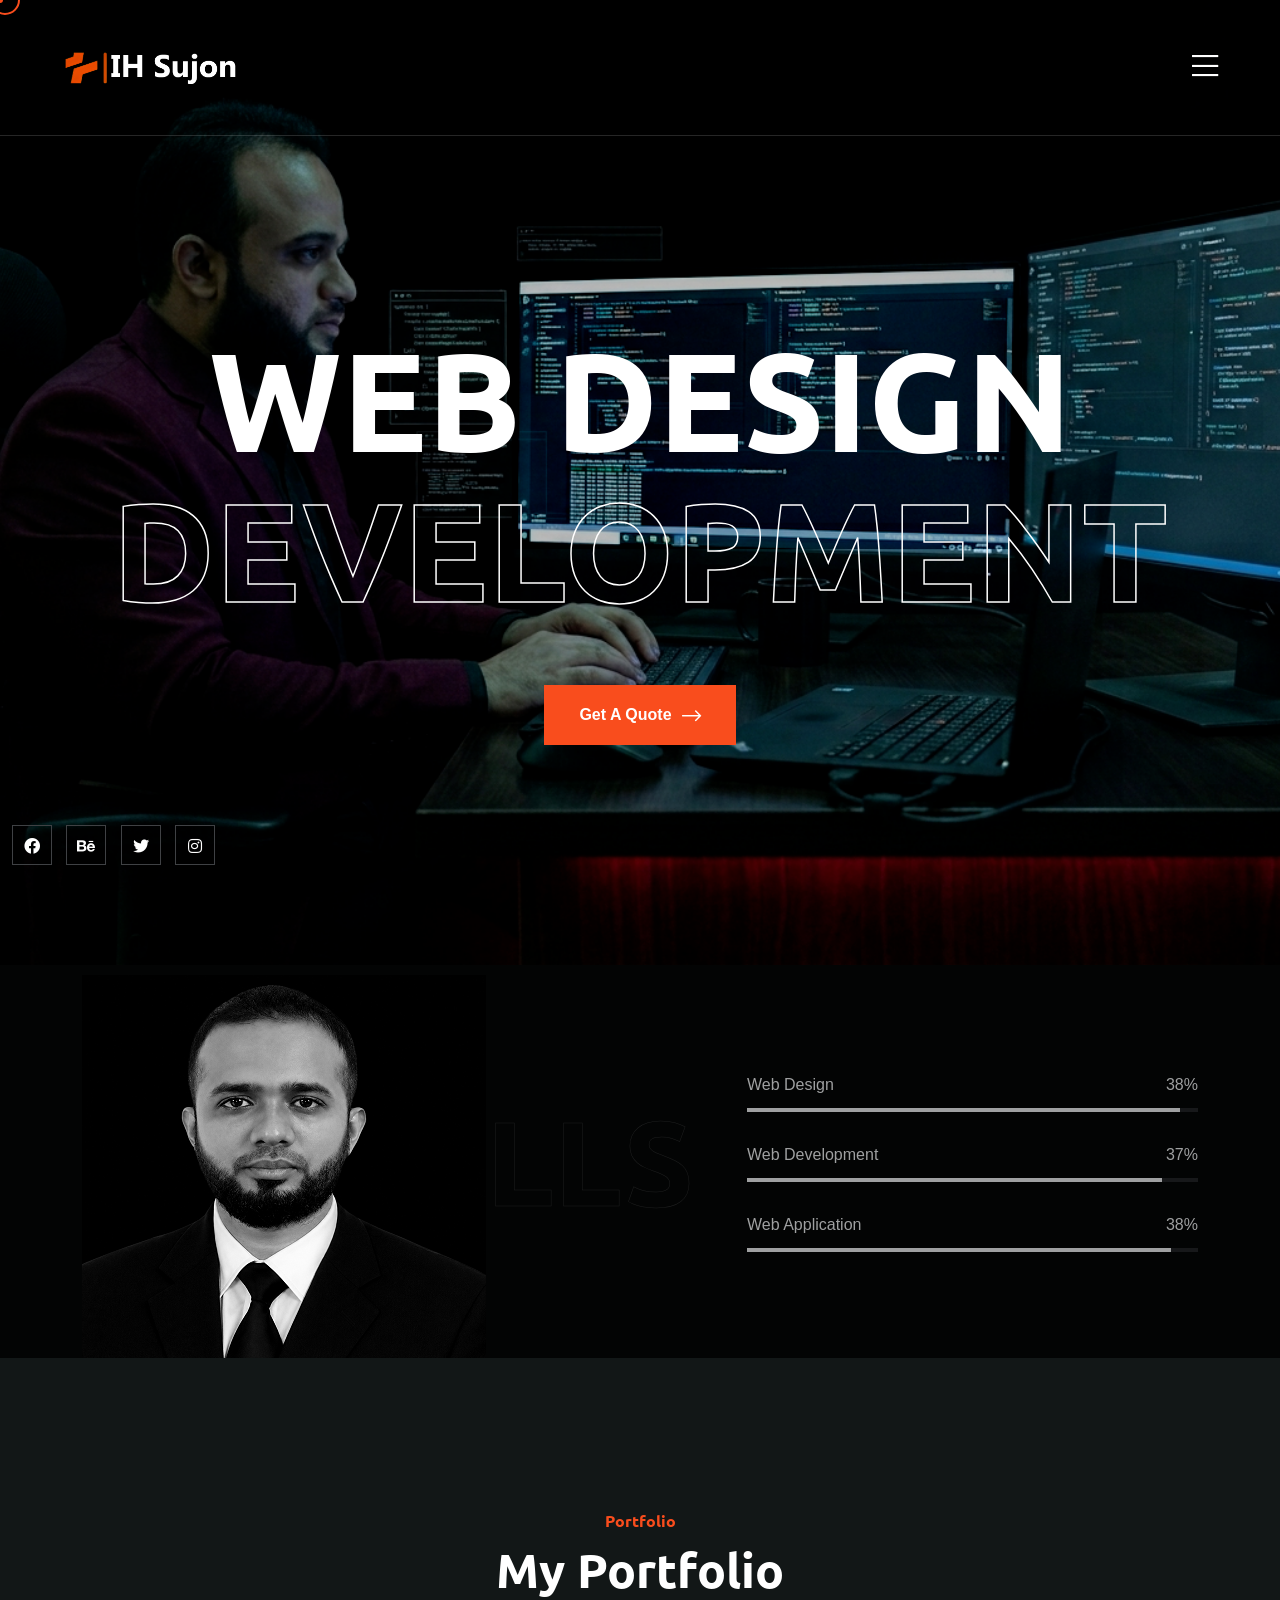
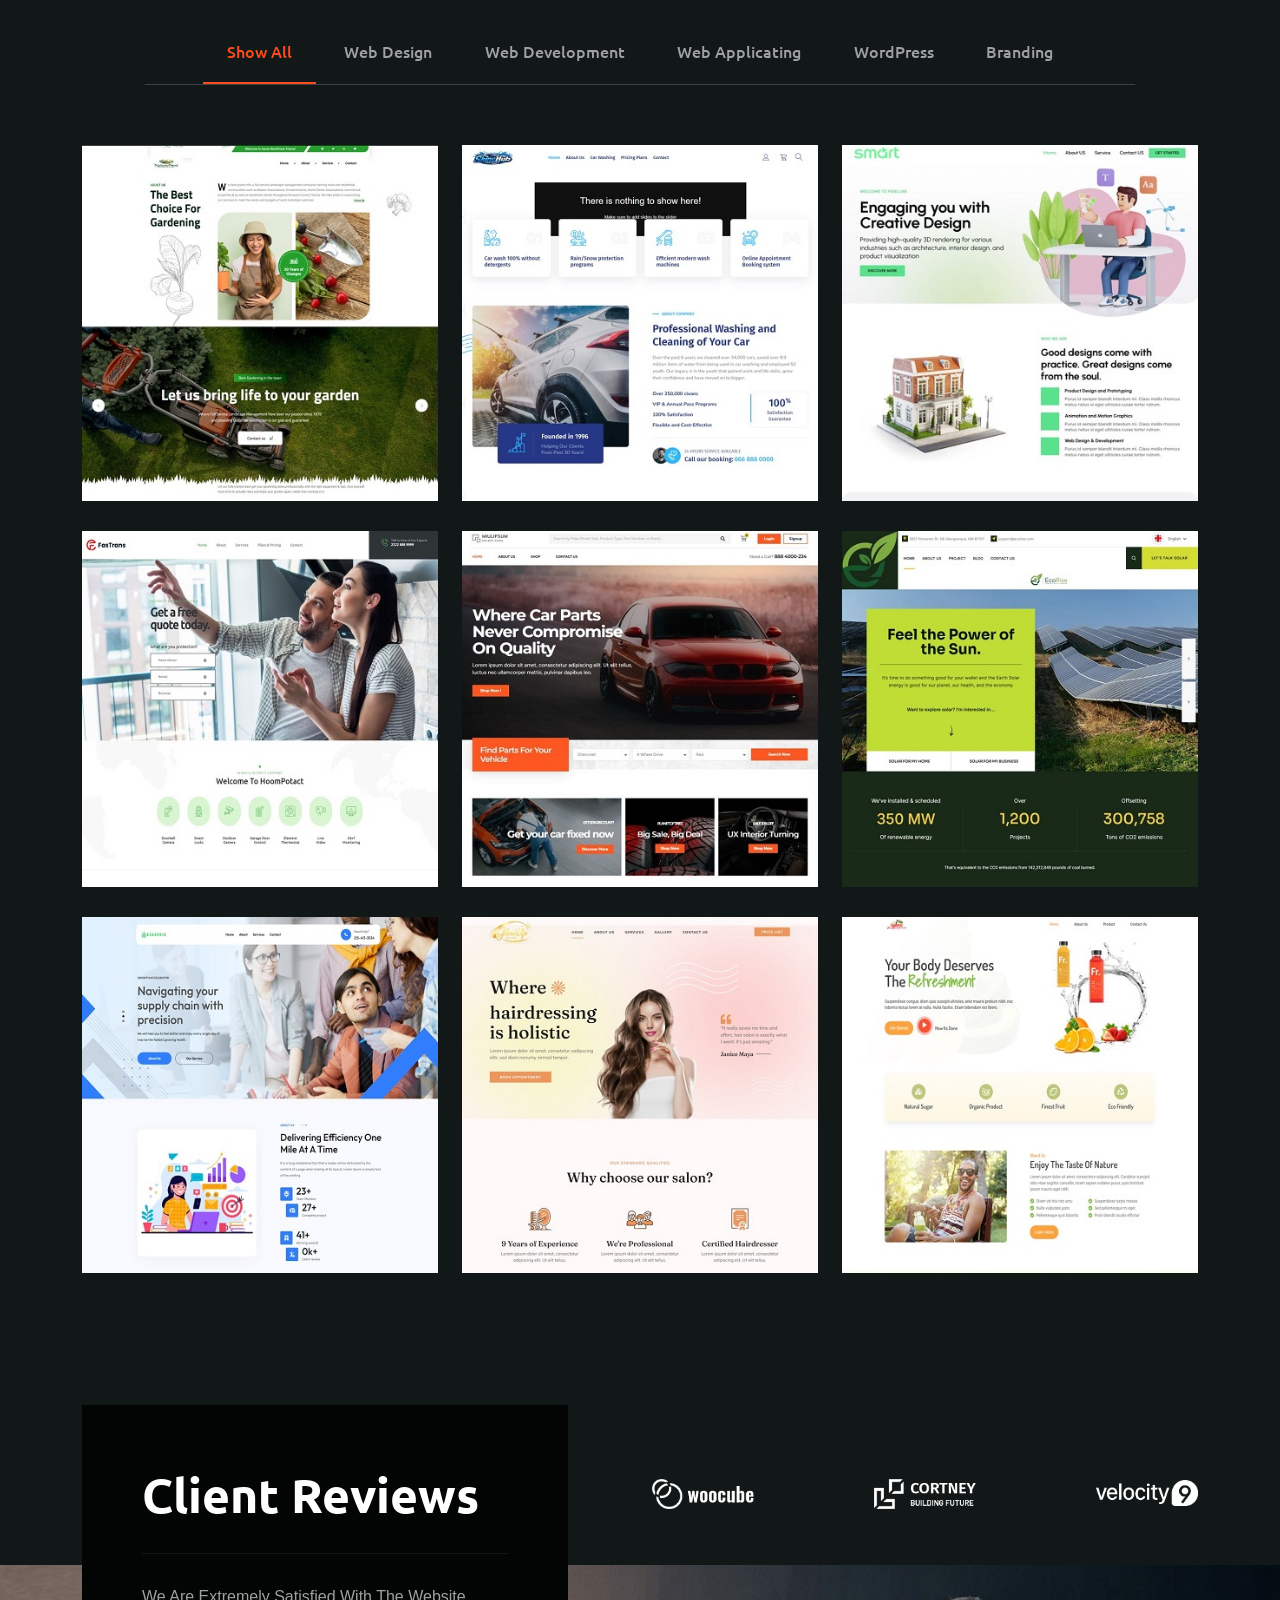
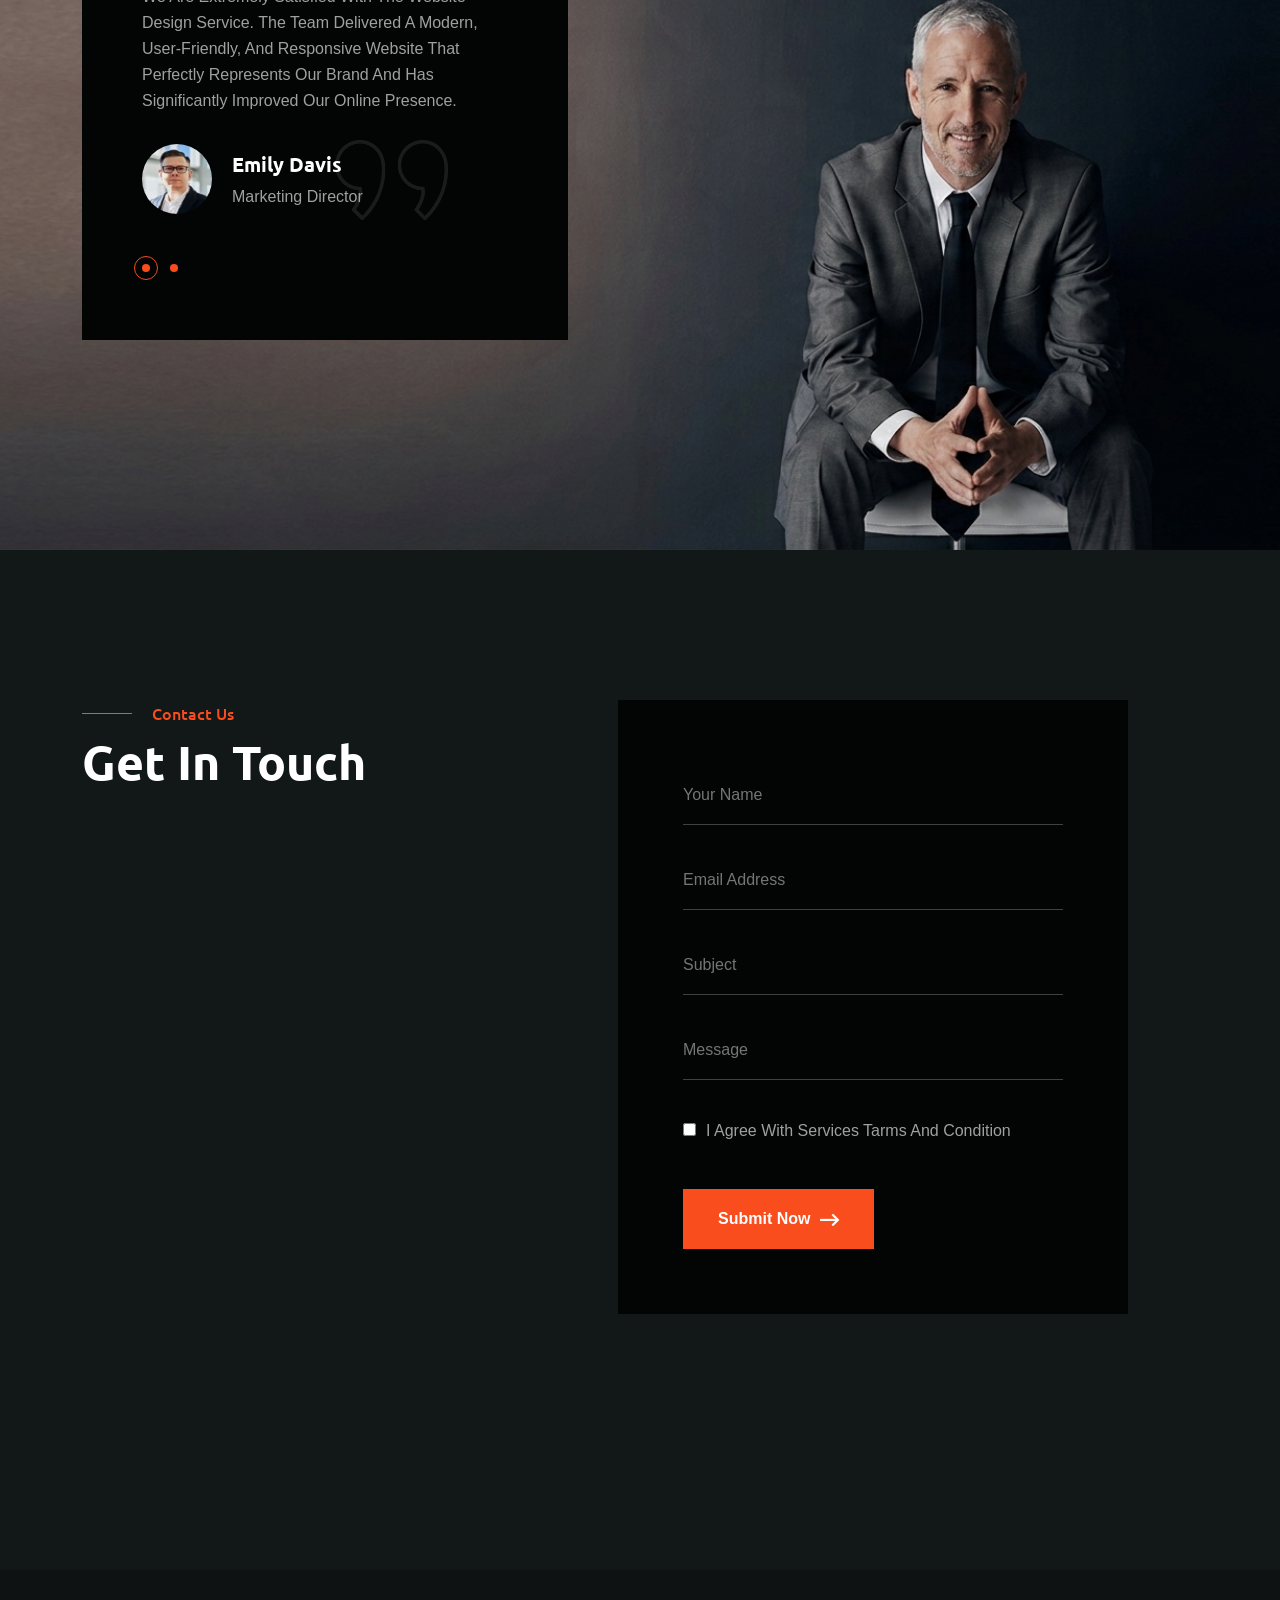
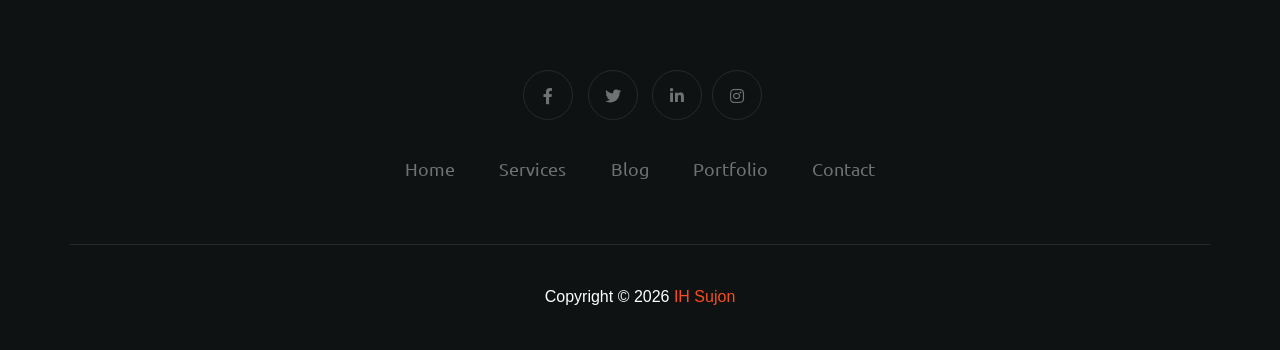
==== commit 04e055d5: "Add files via upload" ====
--- a/index.html
+++ b/index.html
@@ -73,9 +73,6 @@
                 <li><a href="about.html">About</a></li>
                 <li><a href="services.html">Services</a></li>
                 <li><a href="portfolio.html">Portfolio</a></li>
-                <li><a href="blog.html">Blog</a></li>
-              <li><a href="contact.html">Contact</a></li>
-            </ul>
                 <li><a href="contact.html">Contact</a></li>
               </ul>
             </div>
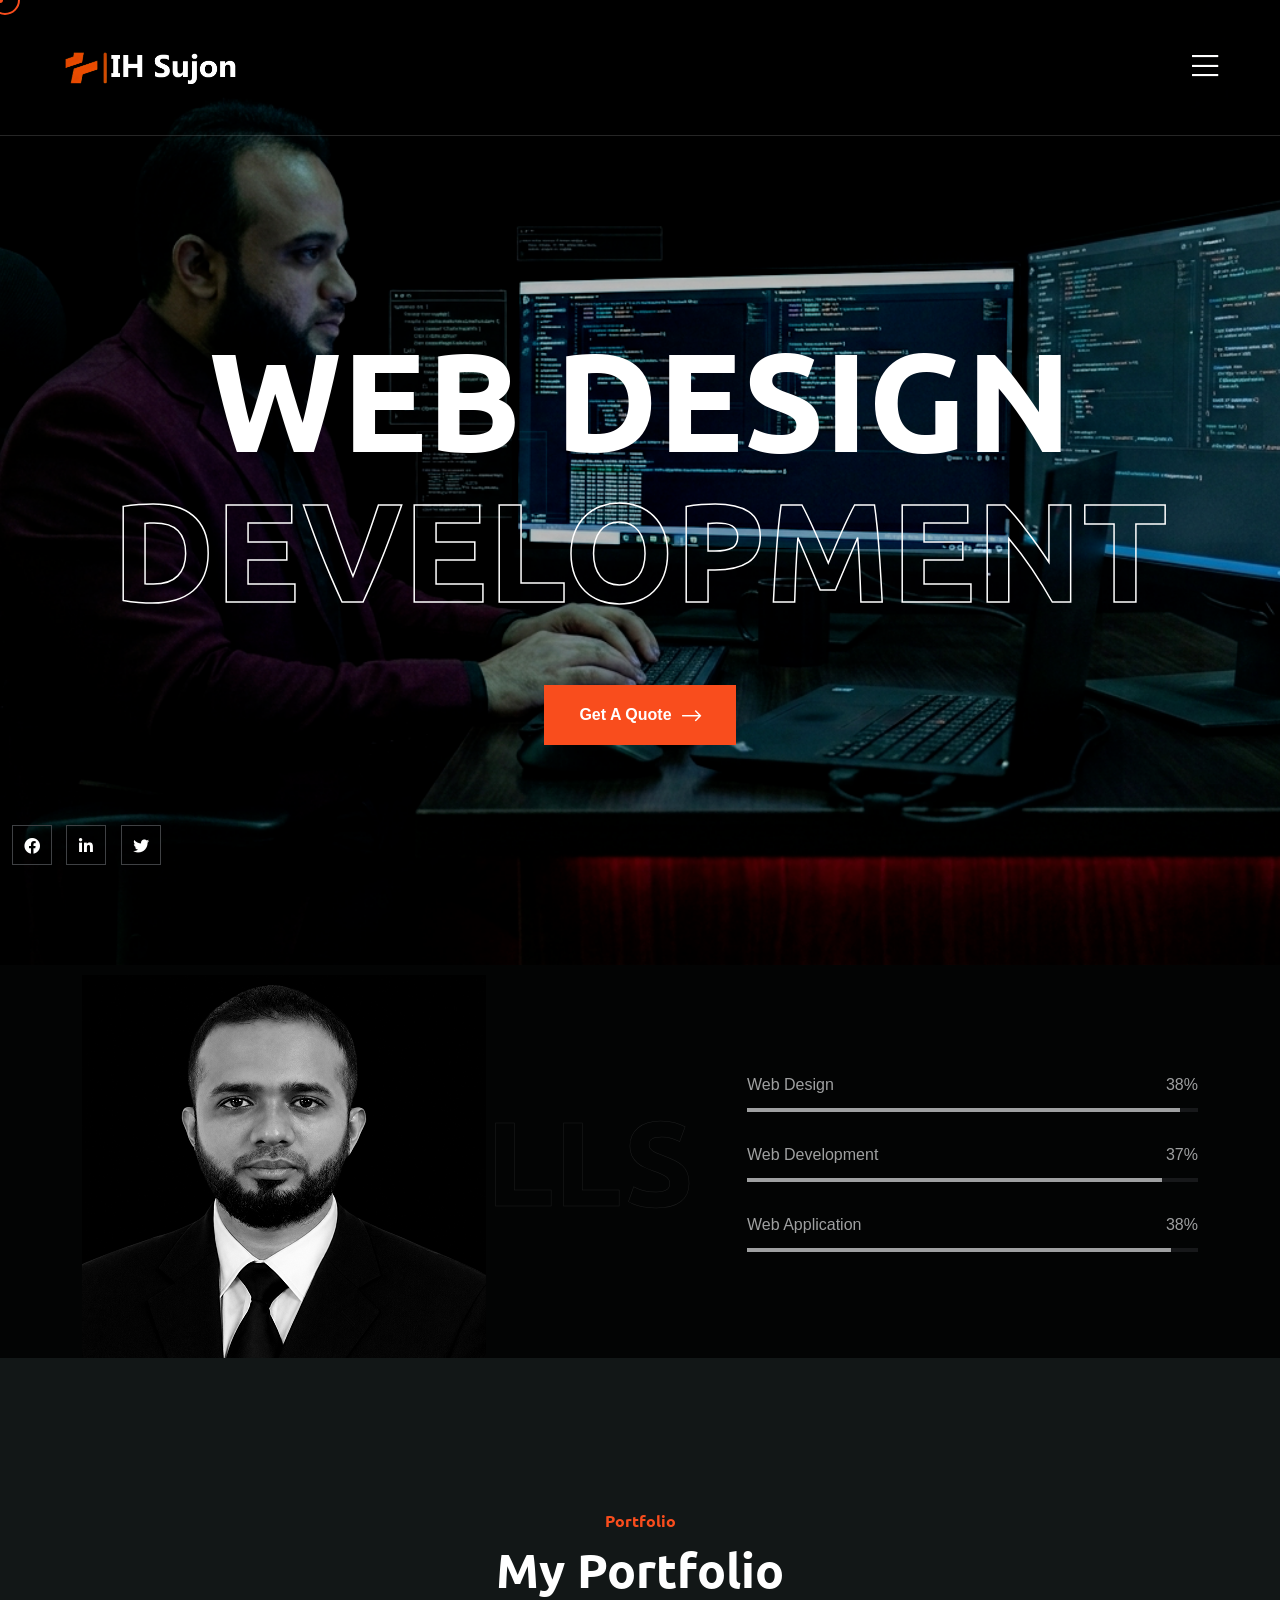
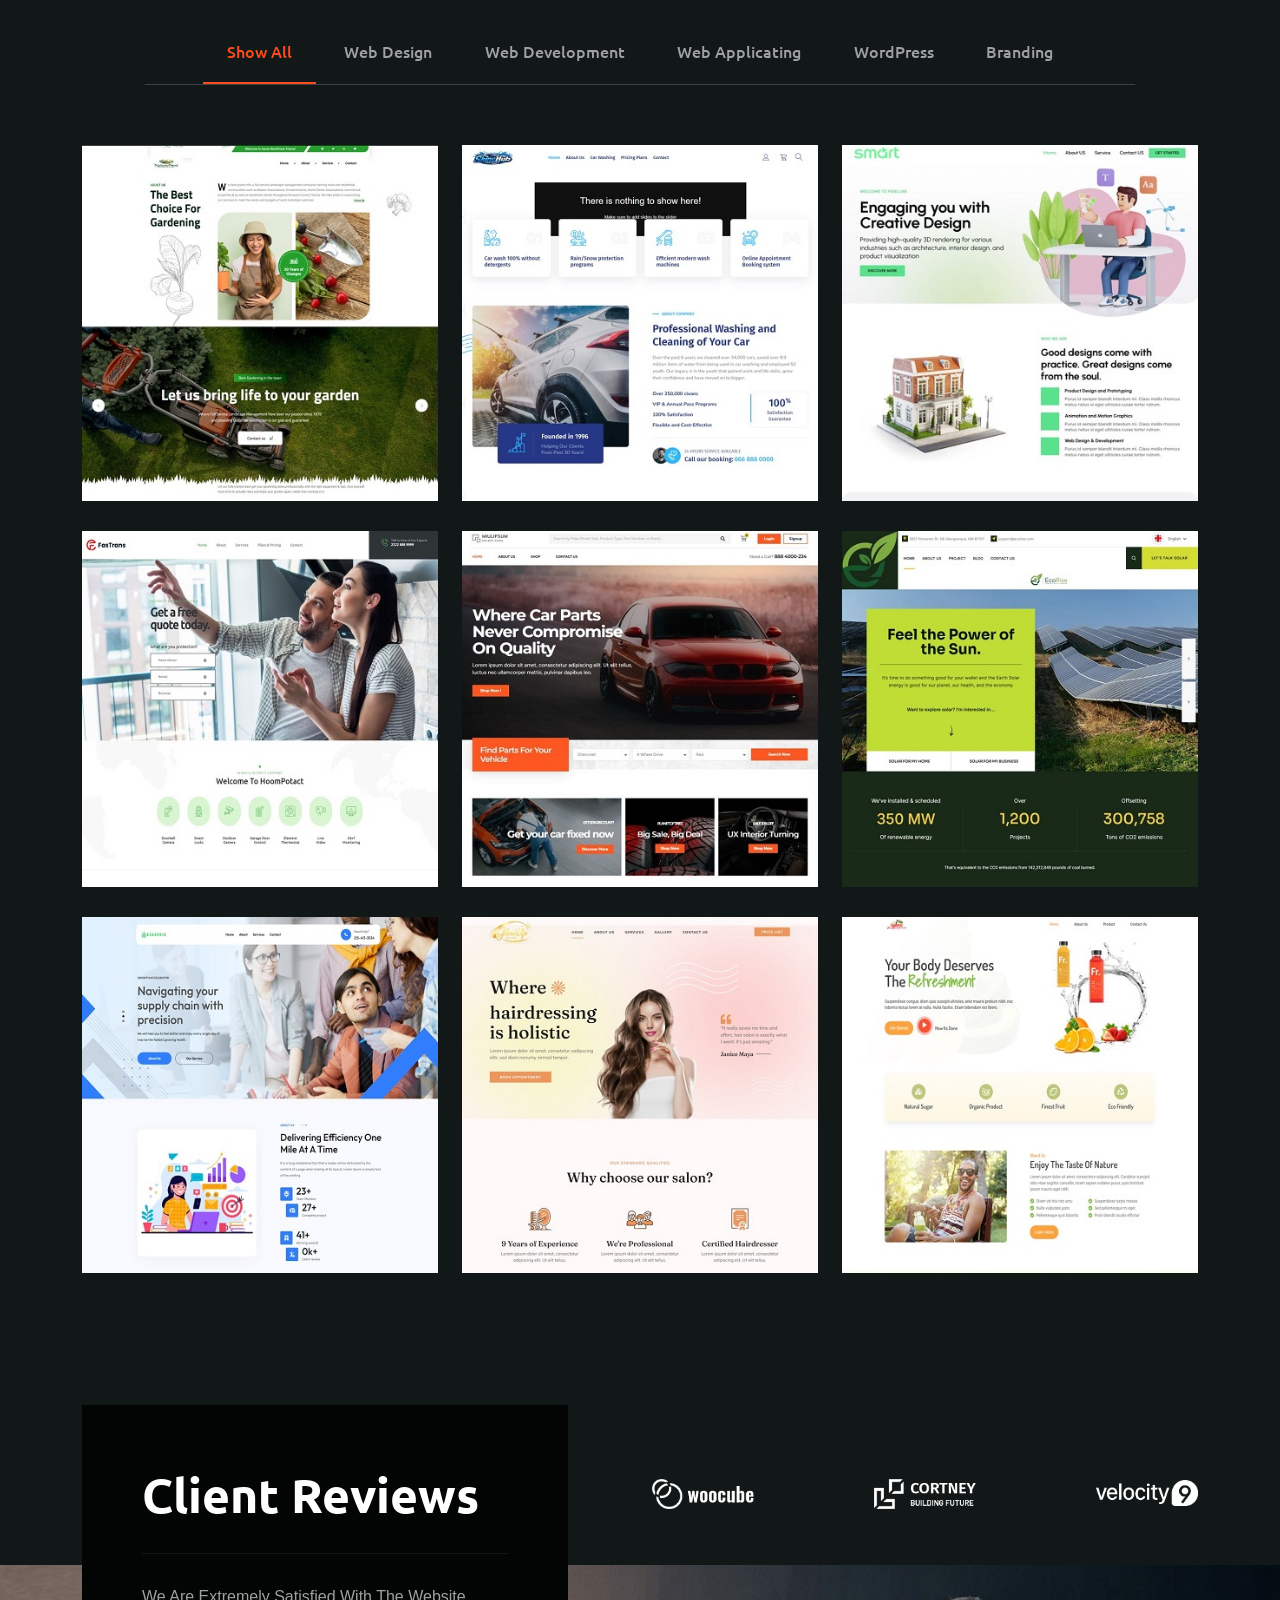
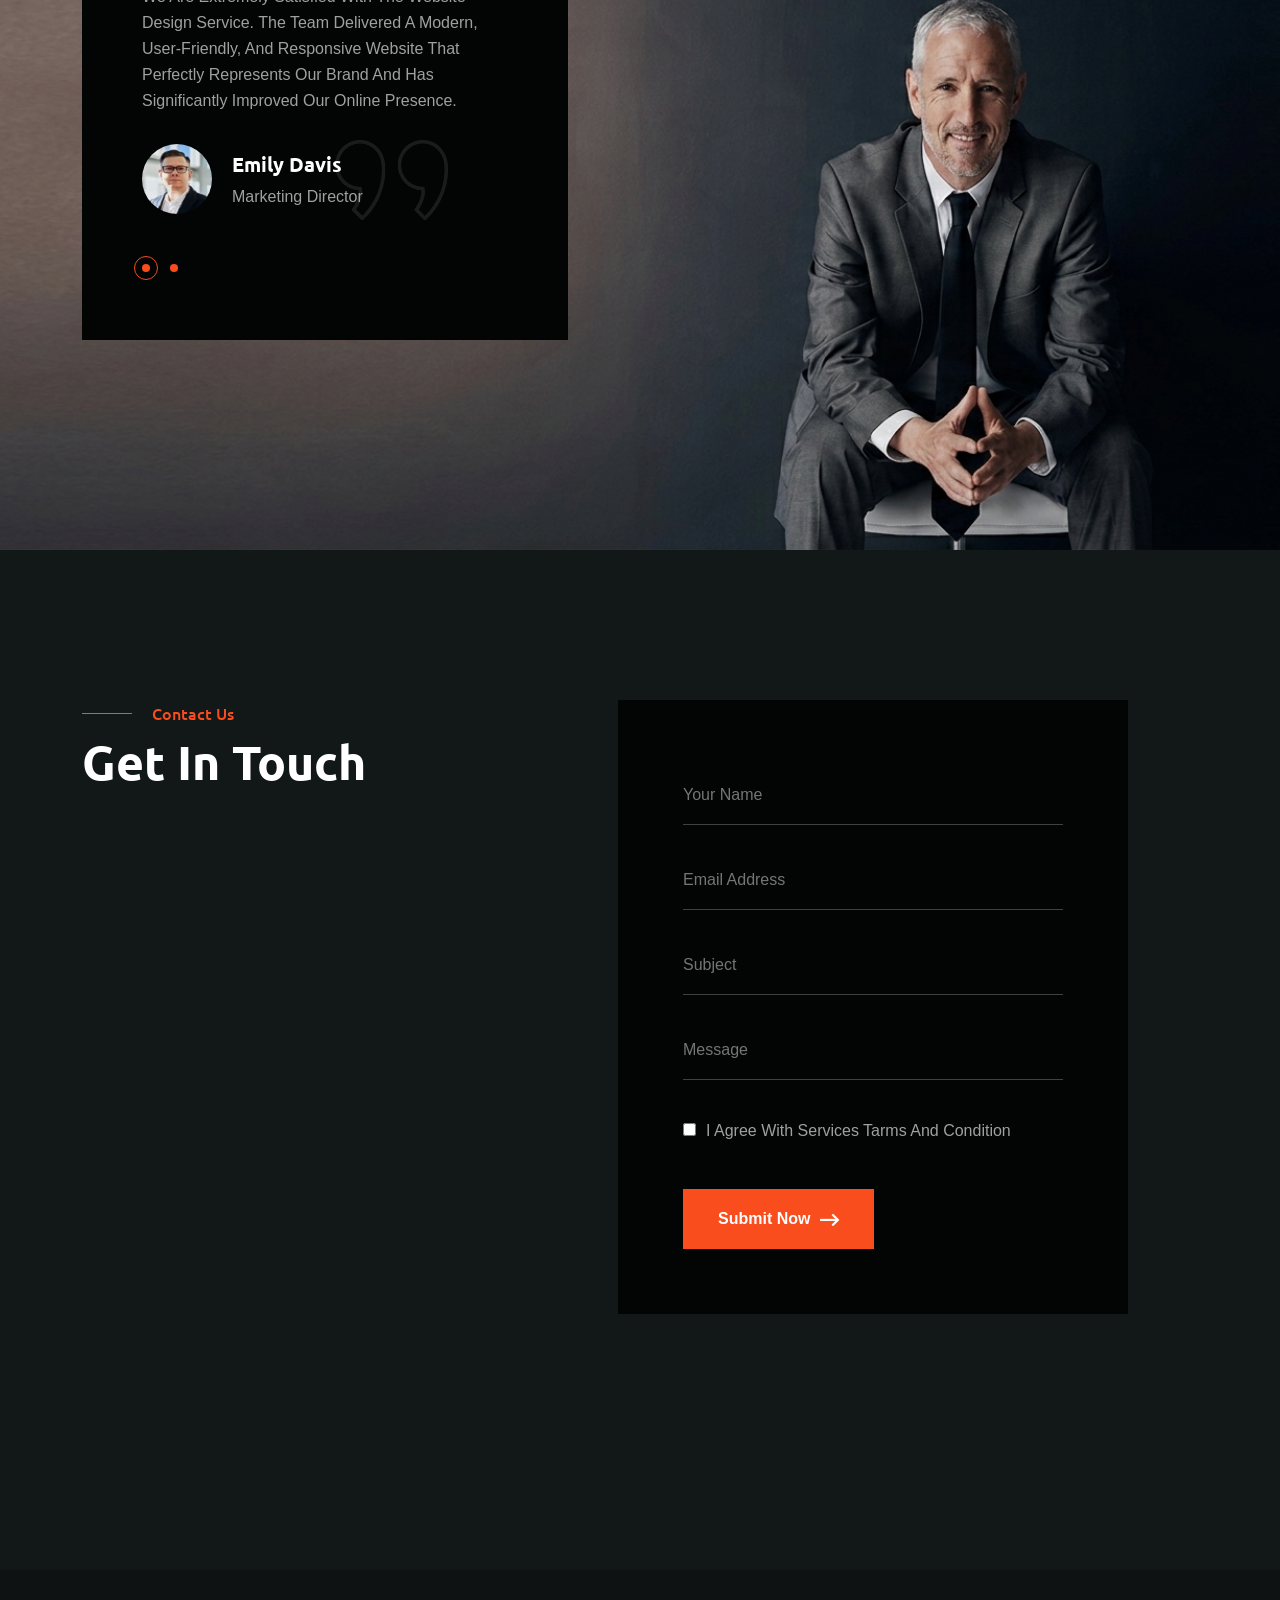
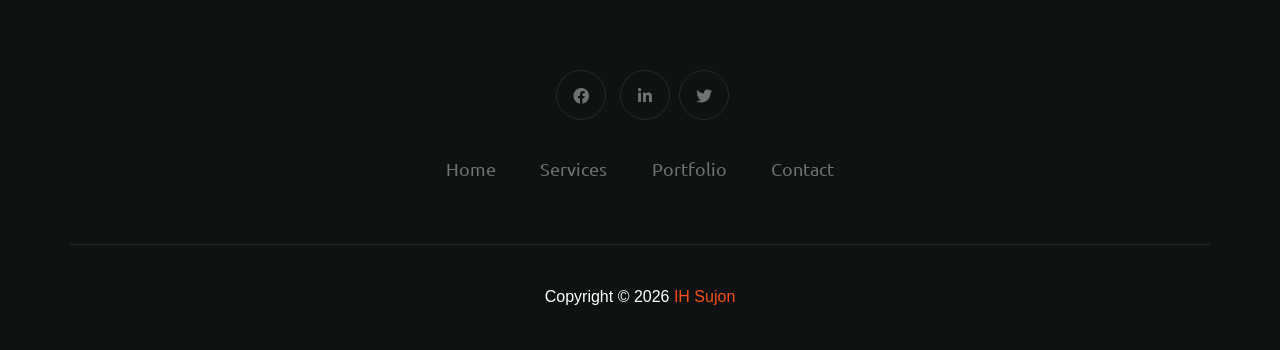
==== commit cca87d7f: "Add files via upload" ====
--- a/index.html
+++ b/index.html
@@ -68,11 +68,57 @@
               </a>
             </div>
             <div class="header__area-box-sidebar-popup-menu">
-              <ul id="mobilemenu">
-                <li><a href="index.html">Home</a></li>
-                <li><a href="about.html">About</a></li>
-                <li><a href="services.html">Services</a></li>
+              <ul>
+                <li>
+                  <a href="index.html">Home</a>
+                 <!--  <ul class="sub-menu">
+                    <li><a href="index.html">Home 01</a></li>
+                    <li><a href="index-2.html">Home 02</a></li>
+                    <li><a href="index-3.html">Home 03</a></li>
+                  </ul> -->
+                </li>
+                    <li><a href="about.html">About</a></li>
+                    <li><a href="services.html">Services</a></li>
+                <!-- <li class="toggle-menu">
+                  <a href="#">Page<i class="fal fa-angle-down change"></i></a>
+                  <ul class="sub-menu">
+                    <li><a href="about.html">About</a></li>
+                    <li><a href="services.html">Services</a></li>
+                    <li>
+                      <a href="services-details.html">Services Details</a>
+                    </li>
+                    <li><a href="error.html">Error</a></li>
+                  </ul>
+                </li> -->
+
                 <li><a href="portfolio.html">Portfolio</a></li>
+               
+
+                <!-- <li class="toggle-menu">
+                  <a href="#"
+                    >Portfolio<i class="fal fa-angle-down change"></i
+                  ></a>
+                  <ul class="sub-menu">
+                    <li><a href="portfolio-1.html">Portfolio 01</a></li>
+                    <li><a href="portfolio-2.html">Portfolio 02</a></li>
+                    <li><a href="portfolio-3.html">Portfolio 03</a></li>
+                    <li>
+                      <a href="portfolio-details.html">Portfolio Details 01</a>
+                    </li>
+                    <li>
+                      <a href="portfolio-details-2.html"
+                        >Portfolio Details 02</a
+                      >
+                    </li>
+                  </ul>
+                </li> -->
+                <!-- <li class="toggle-menu">
+                  <a href="#">News<i class="fal fa-angle-down change"></i></a>
+                  <ul class="sub-menu">
+                    <li><a href="blog-standard.html">News</a></li>
+                    <li><a href="blog-details.html">News Details</a></li>
+                  </ul>
+                </li> -->
                 <li><a href="contact.html">Contact</a></li>
               </ul>
             </div>
@@ -86,7 +132,7 @@
                   ><i class="fal fa-envelope-open-text"></i>sujon244756@gmail.com</a
                 >
                 <a href="#"
-                  ><i class="fal fa-map-marker-alt"></i>House 274, Ward: 8, Block B, Shiddirgonj, Narayanganj.</a
+                  ><i class="fal fa-map-marker-alt"></i>Dhaka, Bangladesh.</a
                 >
               </div>
             </div>
@@ -116,16 +162,13 @@
           <div class="banner__area-three-bottom-icon">
             <ul>
               <li>
-                <a href="#"><i class="fab fa-facebook"></i></a>
+                <a href="https://www.facebook.com/sujon244756/"><i class="fab fa-facebook"></i></a>
               </li>
+             <li>
+                <a href="https://www.linkedin.com/in/sujon244756/"><i class="fab fa-linkedin-in"></i></a>
+                </li>
               <li>
-                <a href="#"><i class="fab fa-behance"></i></a>
-              </li>
-              <li>
-                <a href="#"><i class="fab fa-twitter"></i></a>
-              </li>
-              <li>
-                <a href="#"><i class="fab fa-instagram"></i></a>
+                <a href="https://x.com/sujon244756"><i class="fab fa-twitter"></i></a>
               </li>
             </ul>
           </div>
@@ -535,33 +578,20 @@
                 <div class="footer__area-widget-about-social three">
                   <ul>
                     <li>
-                      <a href="#"><i class="fab fa-facebook-f"></i></a>
-                    </li>
-                    <li>
-                      <a href="#"><i class="fab fa-twitter"></i></a>
-                    </li>
-                    <!-- <li>
-                      <a href="#"><i class="fab fa-behance"></i></a>
-                    </li> -->
-                    <li>
-                      <a href="#"><i class="fab fa-linkedin-in"></i></a>
-                    </li>
-                    <!-- <li>
-                      <a href="#"><i class="fal fa-basketball-ball"></i></a>
-                    </li> -->
-                    <!-- <li>
-                      <a href="#"><i class="fab fa-pinterest-p"></i></a>
-                    </li> -->
-                    <li>
-                      <a href="#"><i class="fab fa-instagram"></i></a>
-                    </li>
+                <a href="https://www.facebook.com/sujon244756/"><i class="fab fa-facebook"></i></a>
+              </li>
+             <li>
+                <a href="https://www.linkedin.com/in/sujon244756/"><i class="fab fa-linkedin-in"></i></a>
+                </li>
+              <li>
+                <a href="https://x.com/sujon244756"><i class="fab fa-twitter"></i></a>
+              </li>
                   </ul>
                 </div>
                 <div class="footer__area-widget-about-menu three">
                   <ul>
                     <li><a href="index.html">Home</a></li>
                     <li><a href="services.html">Services</a></li>
-                    <li><a href="blog.html">Blog</a></li>
                     <li><a href="portfolio.html">Portfolio</a></li>
                     <li><a href="contact.html">Contact</a></li>
                   </ul>
